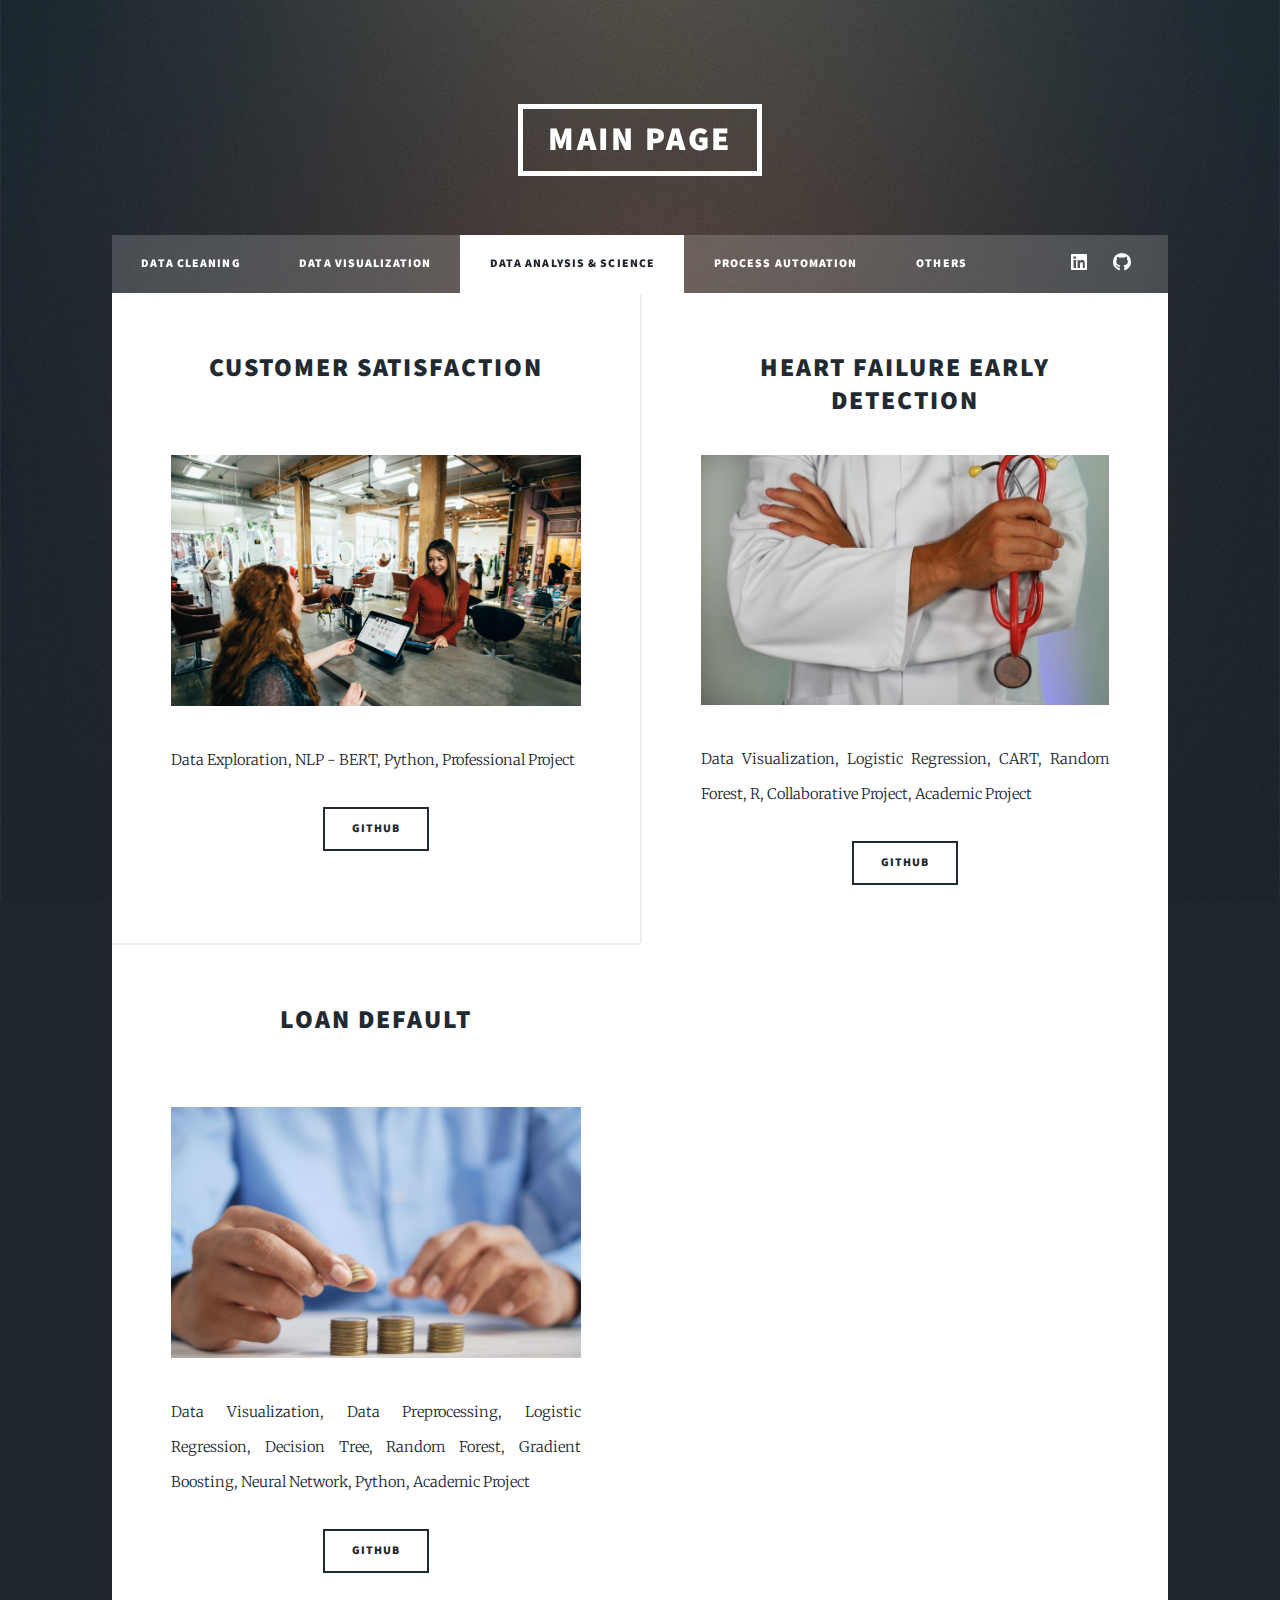
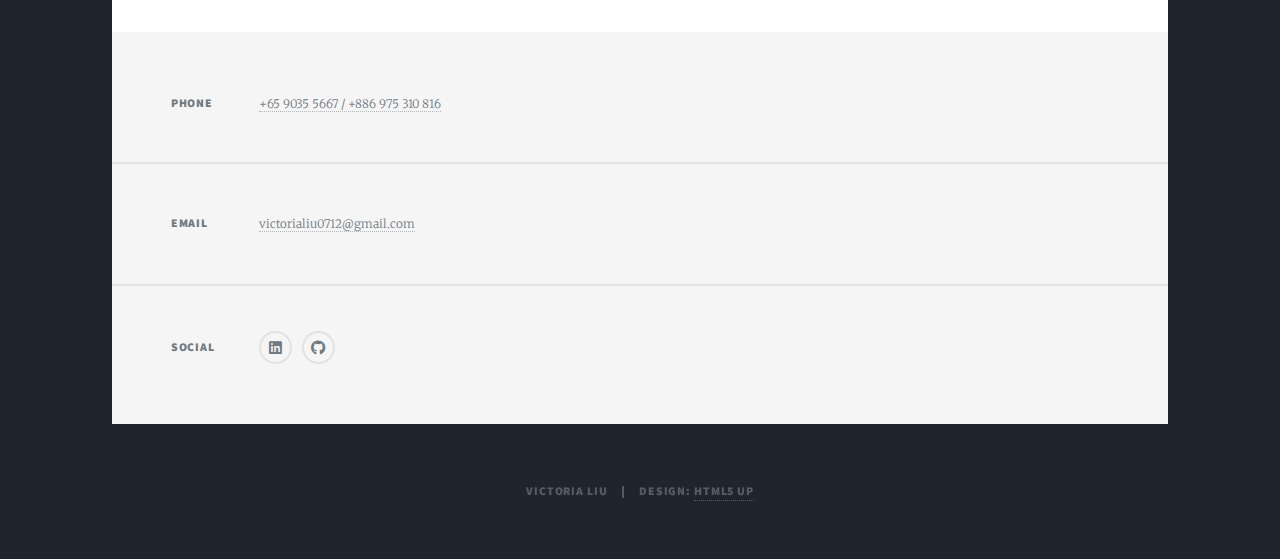
==== Data Analysis & Science.html @ 73e386d3 "Add files via upload" ====
<!DOCTYPE HTML>
<!--
	Massively by HTML5 UP
	html5up.net | @ajlkn
	Free for personal and commercial use under the CCA 3.0 license (html5up.net/license)
-->
<html>
	<head>
		<title>Victoria Liu - Data Analysis & Science</title>
		<meta charset="utf-8" />
		<meta name="viewport" content="width=device-width, initial-scale=1, user-scalable=no" />
		<link rel="stylesheet" href="assets/css/main.css" />
		<noscript><link rel="stylesheet" href="assets/css/noscript.css" /></noscript>
	</head>
	<body class="is-preload">

		<!-- Wrapper -->
			<div id="wrapper">

				<!-- Header -->
					<header id="header">
						<a href="index.html" class="logo">Main Page</a>
					</header>

				<!-- Nav -->
					<nav id="nav">
						<ul class="links">
							<li><a href="Data Cleaning.html">Data Cleaning</a></li>
							<li><a href="Data Visualization.html">Data Visualization</a></li>
							<li class="active"><a href="Data Analysis & Science.html">Data Analysis & Science</a></li>
							<li><a href="Process Automation.html">Process Automation</a></li>
							<li><a href="Others.html">Others</a></li>
						</ul>
						<ul class="icons">
							<li><a href="https://www.linkedin.com/in/victoria-liu-948691164/" class="icon brands fa-linkedin"><span class="label">LinkedIn</span></a></li>
							<li><a href="https://github.com/victoria0712" class="icon brands fa-github"><span class="label">GitHub</span></a></li>
						</ul>
					</nav>

				<!-- Main -->
					<div id="main">

						<!-- Post -->
						<section class="posts">
							
							<article>
								<header>
									<h2><a href="https://github.com/victoria0712/Customer_Satisfaction_NLP">Customer Satisfaction<br /><br />
									</a></h2>
								</header>
								<a href="https://github.com/victoria0712/Customer_Satisfaction_NLP" class="image fit"><img src="images/Customer.jpg" alt="" /></a>
								<p>Data Exploration, NLP - BERT, Python, Professional Project</p>
								<ul class="actions special">
									<li><a href="https://github.com/victoria0712/Customer_Satisfaction_NLP" class="button">Github</a></li>
								</ul>
							</article>

							<article>
								<header>
									<h2><a href="https://github.com/victoria0712/Heart_Failure_Early_Detection">Heart Failure Early Detection<br />
									</a></h2>
								</header>
								<a href="https://github.com/victoria0712/Heart_Failure_Early_Detection" class="image fit"><img src="images/Heart.jpg" alt="" /></a>
								<p>Data Visualization, Logistic Regression, CART, Random Forest, R, Collaborative Project, Academic Project</p>
								<ul class="actions special">
									<li><a href="https://github.com/victoria0712/Heart_Failure_Early_Detection" class="button">Github</a></li>
								</ul>
							</article>

							<article>
								<header>
									<h2><a href="https://github.com/victoria0712/Loan_Default">Loan Default<br /><br />
									</a></h2>
								</header>
								<a href="https://github.com/victoria0712/Loan_Default" class="image fit"><img src="images/Loan.jpg" alt="" /></a>
								<p>Data Visualization, Data Preprocessing, Logistic Regression, Decision Tree, Random Forest, Gradient Boosting, Neural Network, Python, Academic Project</p>
								<ul class="actions special">
									<li><a href="https://github.com/victoria0712/Loan_Default" class="button">Github</a></li>
								</ul>
							</article>

						</section>

					</div>

				<!-- Footer -->
				<footer id="footer">
					<section class="split contact">
						<section>
							<h3>Phone</h3>
							<p><a href="#"> +65 9035 5667 / +886 975 310 816 </a></p>
						</section>
						<section>
							<h3>Email</h3>
							<p><a href="#"> victorialiu0712@gmail.com </a></p>
						</section>
						<section>
							<h3>Social</h3>
							<ul class="icons alt">
								<li><a href="https://www.linkedin.com/in/victoria-liu-948691164/" class="icon brands fa-linkedin"><span class="label">LinkedIn</span></a></li>
								<li><a href="https://github.com/victoria0712" class="icon brands fa-github"><span class="label">GitHub</span></a></li>
							</ul>
						</section>
					</section>
				</footer>

			<!-- Copyright -->
				<div id="copyright">
					<ul><li> Victoria Liu </li><li>Design: <a href="https://html5up.net">HTML5 UP</a></li></ul>
				</div>

			</div>

		<!-- Scripts -->
			<script src="assets/js/jquery.min.js"></script>
			<script src="assets/js/jquery.scrollex.min.js"></script>
			<script src="assets/js/jquery.scrolly.min.js"></script>
			<script src="assets/js/browser.min.js"></script>
			<script src="assets/js/breakpoints.min.js"></script>
			<script src="assets/js/util.js"></script>
			<script src="assets/js/main.js"></script>

	</body>
</html>
---- assets/css/main.css ----
@import url(fontawesome-all.min.css);
@import url("https://fonts.googleapis.com/css?family=Merriweather:300,700,300italic,700italic|Source+Sans+Pro:900");

/*
	Massively by HTML5 UP
	html5up.net | @ajlkn
	Free for personal and commercial use under the CCA 3.0 license (html5up.net/license)
*/

html, body, div, span, applet, object,
iframe, h1, h2, h3, h4, h5, h6, p, blockquote,
pre, a, abbr, acronym, address, big, cite,
code, del, dfn, em, img, ins, kbd, q, s, samp,
small, strike, strong, sub, sup, tt, var, b,
u, i, center, dl, dt, dd, ol, ul, li, fieldset,
form, label, legend, table, caption, tbody,
tfoot, thead, tr, th, td, article, aside,
canvas, details, embed, figure, figcaption,
footer, header, hgroup, menu, nav, output, ruby,
section, summary, time, mark, audio, video {
	margin: 0;
	padding: 0;
	border: 0;
	font-size: 100%;
	font: inherit;
	vertical-align: baseline;}

article, aside, details, figcaption, figure,
footer, header, hgroup, menu, nav, section {
	display: block;}

body {
	line-height: 1;
}

ol, ul {
	list-style: none;
}

blockquote, q {
	quotes: none;
}

	blockquote:before, blockquote:after, q:before, q:after {
		content: '';
		content: none;
	}

table {
	border-collapse: collapse;
	border-spacing: 0;
}

body {
	-webkit-text-size-adjust: none;
}

mark {
	background-color: transparent;
	color: inherit;
}

input::-moz-focus-inner {
	border: 0;
	padding: 0;
}

input, select, textarea {
	-moz-appearance: none;
	-webkit-appearance: none;
	-ms-appearance: none;
	appearance: none;
}

/* Basic */

	@-ms-viewport {
		width: device-width;
	}

	body {
		-ms-overflow-style: scrollbar;
	}

	@media screen and (max-width: 480px) {

		html, body {
			min-width: 320px;
		}

	}

	html {
		box-sizing: border-box;
	}

	*, *:before, *:after {
		box-sizing: inherit;
	}

	body {
		background-color: #1e252d;
	}

		body.is-preload *, body.is-preload *:before, body.is-preload *:after {
			-moz-animation: none !important;
			-webkit-animation: none !important;
			-ms-animation: none !important;
			animation: none !important;
			-moz-transition: none !important;
			-webkit-transition: none !important;
			-ms-transition: none !important;
			transition: none !important;
		}

/* Type */

	html {
		font-size: 16pt;
	}

		@media screen and (max-width: 1680px) {

			html {
				font-size: 12pt;
			}

		}

		@media screen and (max-width: 1280px) {

			html {
				font-size: 11pt;
			}

		}

		@media screen and (max-width: 360px) {

			html {
				font-size: 10pt;
			}

		}

	body {
		color: #212931;
	}

	body, input, select, textarea {
		font-family: "Merriweather", Georgia, serif;
		font-weight: 300;
		font-size: 1rem;
		line-height: 2.375;
	}

	a {
		-moz-transition: color 0.2s ease-in-out, background-color 0.2s ease-in-out, border-color 0.2s ease-in-out, box-shadow 0.2s ease-in-out;
		-webkit-transition: color 0.2s ease-in-out, background-color 0.2s ease-in-out, border-color 0.2s ease-in-out, box-shadow 0.2s ease-in-out;
		-ms-transition: color 0.2s ease-in-out, background-color 0.2s ease-in-out, border-color 0.2s ease-in-out, box-shadow 0.2s ease-in-out;
		transition: color 0.2s ease-in-out, background-color 0.2s ease-in-out, border-color 0.2s ease-in-out, box-shadow 0.2s ease-in-out;
		border-bottom: dotted 1px;
		text-decoration: none;
	}

		a:hover {
			border-bottom-color: transparent;
		}

	strong, b {
		font-weight: 600;
	}

	em, i {
		font-style: italic;
	}

	p {
		text-align: justify;
		margin: 0 0 2rem 0;
	}

	h1, h2, h3, h4, h5, h6 {
		font-family: "Source Sans Pro", Helvetica, sans-serif;
		font-weight: 900;
		line-height: 1.5;
		letter-spacing: 0.075em;
		text-transform: uppercase;
		margin: 0 0 1rem 0;
	}

		h1 a, h2 a, h3 a, h4 a, h5 a, h6 a {
			border-bottom: 0;
			color: inherit;
			text-decoration: none;
		}

	h1 {
		font-size: 4rem;
		line-height: 1.1;
		margin: 0 0 2rem 0;
	}

	h2 {
		font-size: 1.75rem;
		line-height: 1.3;
		margin: 0 0 1.5rem 0;
	}

	h3 {
		font-size: 1.25rem;
		margin: 0 0 1.5rem 0;
	}

	h4 {
		font-size: 1rem;
	}

	h5 {
		font-size: 0.9rem;
	}

	h6 {
		font-size: 0.8rem;
	}

	sub {
		font-size: 0.8rem;
		position: relative;
		top: 0.5rem;
	}

	sup {
		font-size: 0.8rem;
		position: relative;
		top: -0.5rem;
	}

	blockquote {
		border-left: solid 4px;
		font-style: italic;
		margin: 0 0 2rem 0;
		padding: 0.5rem 0 0.5rem 2rem;
	}

	code {
		border: solid 2px;
		font-family: "Courier New", monospace;
		font-size: 0.9rem;
		margin: 0 0.25rem;
		padding: 0.25rem 0.65rem;
	}

	pre {
		-webkit-overflow-scrolling: touch;
		font-family: "Courier New", monospace;
		font-size: 0.9rem;
		margin: 0 0 2rem 0;
	}

		pre code {
			display: block;
			line-height: 1.75;
			padding: 1rem 1.5rem;
			overflow-x: auto;
		}

	hr {
		border: 0;
		border-bottom: solid 2px;
		margin: 3rem 0;
	}

		hr.major {
			margin: 5rem 0;
		}

	.align-left {
		text-align: left;
	}

	.align-center {
		text-align: center;
	}

	.align-right {
		text-align: right;
	}

	input, select, textarea {
		color: #212931;
	}

	a {
		color: #212931;
		border-bottom-color: rgba(33, 41, 49, 0.5);
	}

		a:hover {
			border-bottom-color: transparent;
			color: #18bfef !important;
		}

	strong, b {
		color: #212931;
	}

	h1, h2, h3, h4, h5, h6 {
		color: #212931;
	}

	blockquote {
		border-left-color: #eeeeee;
	}

	code {
		background: rgba(220, 220, 220, 0.25);
		border-color: #eeeeee;
	}

	hr {
		border-bottom-color: #eeeeee;
	}

/* Row */

	.row {
		display: flex;
		flex-wrap: wrap;
		box-sizing: border-box;
		align-items: stretch;
	}

		.row > * {
			box-sizing: border-box;
		}

		.row.gtr-uniform > * > :last-child {
			margin-bottom: 0;
		}

		.row.aln-left {
			justify-content: flex-start;
		}

		.row.aln-center {
			justify-content: center;
		}

		.row.aln-right {
			justify-content: flex-end;
		}

		.row.aln-top {
			align-items: flex-start;
		}

		.row.aln-middle {
			align-items: center;
		}

		.row.aln-bottom {
			align-items: flex-end;
		}

		.row > .imp {
			order: -1;
		}

		.row > .col-1 {
			width: 8.33333%;
		}

		.row > .off-1 {
			margin-left: 8.33333%;
		}

		.row > .col-2 {
			width: 16.66667%;
		}

		.row > .off-2 {
			margin-left: 16.66667%;
		}

		.row > .col-3 {
			width: 25%;
		}

		.row > .off-3 {
			margin-left: 25%;
		}

		.row > .col-4 {
			width: 33.33333%;
		}

		.row > .off-4 {
			margin-left: 33.33333%;
		}

		.row > .col-5 {
			width: 41.66667%;
		}

		.row > .off-5 {
			margin-left: 41.66667%;
		}

		.row > .col-6 {
			width: 50%;
		}

		.row > .off-6 {
			margin-left: 50%;
		}

		.row > .col-7 {
			width: 58.33333%;
		}

		.row > .off-7 {
			margin-left: 58.33333%;
		}

		.row > .col-8 {
			width: 66.66667%;
		}

		.row > .off-8 {
			margin-left: 66.66667%;
		}

		.row > .col-9 {
			width: 75%;
		}

		.row > .off-9 {
			margin-left: 75%;
		}

		.row > .col-10 {
			width: 83.33333%;
		}

		.row > .off-10 {
			margin-left: 83.33333%;
		}

		.row > .col-11 {
			width: 91.66667%;
		}

		.row > .off-11 {
			margin-left: 91.66667%;
		}

		.row > .col-12 {
			width: 100%;
		}

		.row > .off-12 {
			margin-left: 100%;
		}

		.row.gtr-0 {
			margin-top: 0;
			margin-left: 0rem;
		}

			.row.gtr-0 > * {
				padding: 0 0 0 0rem;
			}

			.row.gtr-0.gtr-uniform {
				margin-top: 0rem;
			}

				.row.gtr-0.gtr-uniform > * {
					padding-top: 0rem;
				}

		.row.gtr-25 {
			margin-top: 0;
			margin-left: -0.375rem;
		}

			.row.gtr-25 > * {
				padding: 0 0 0 0.375rem;
			}

			.row.gtr-25.gtr-uniform {
				margin-top: -0.375rem;
			}

				.row.gtr-25.gtr-uniform > * {
					padding-top: 0.375rem;
				}

		.row.gtr-50 {
			margin-top: 0;
			margin-left: -0.75rem;
		}

			.row.gtr-50 > * {
				padding: 0 0 0 0.75rem;
			}

			.row.gtr-50.gtr-uniform {
				margin-top: -0.75rem;
			}

				.row.gtr-50.gtr-uniform > * {
					padding-top: 0.75rem;
				}

		.row {
			margin-top: 0;
			margin-left: -1.5rem;
		}

			.row > * {
				padding: 0 0 0 1.5rem;
			}

			.row.gtr-uniform {
				margin-top: -1.5rem;
			}

				.row.gtr-uniform > * {
					padding-top: 1.5rem;
				}

		.row.gtr-150 {
			margin-top: 0;
			margin-left: -2.25rem;
		}

			.row.gtr-150 > * {
				padding: 0 0 0 2.25rem;
			}

			.row.gtr-150.gtr-uniform {
				margin-top: -2.25rem;
			}

				.row.gtr-150.gtr-uniform > * {
					padding-top: 2.25rem;
				}

		.row.gtr-200 {
			margin-top: 0;
			margin-left: -3rem;
		}

			.row.gtr-200 > * {
				padding: 0 0 0 3rem;
			}

			.row.gtr-200.gtr-uniform {
				margin-top: -3rem;
			}

				.row.gtr-200.gtr-uniform > * {
					padding-top: 3rem;
				}

		@media screen and (max-width: 1680px) {

			.row {
				display: flex;
				flex-wrap: wrap;
				box-sizing: border-box;
				align-items: stretch;
			}

				.row > * {
					box-sizing: border-box;
				}

				.row.gtr-uniform > * > :last-child {
					margin-bottom: 0;
				}

				.row.aln-left {
					justify-content: flex-start;
				}

				.row.aln-center {
					justify-content: center;
				}

				.row.aln-right {
					justify-content: flex-end;
				}

				.row.aln-top {
					align-items: flex-start;
				}

				.row.aln-middle {
					align-items: center;
				}

				.row.aln-bottom {
					align-items: flex-end;
				}

				.row > .imp-xlarge {
					order: -1;
				}

				.row > .col-1-xlarge {
					width: 8.33333%;
				}

				.row > .off-1-xlarge {
					margin-left: 8.33333%;
				}

				.row > .col-2-xlarge {
					width: 16.66667%;
				}

				.row > .off-2-xlarge {
					margin-left: 16.66667%;
				}

				.row > .col-3-xlarge {
					width: 25%;
				}

				.row > .off-3-xlarge {
					margin-left: 25%;
				}

				.row > .col-4-xlarge {
					width: 33.33333%;
				}

				.row > .off-4-xlarge {
					margin-left: 33.33333%;
				}

				.row > .col-5-xlarge {
					width: 41.66667%;
				}

				.row > .off-5-xlarge {
					margin-left: 41.66667%;
				}

				.row > .col-6-xlarge {
					width: 50%;
				}

				.row > .off-6-xlarge {
					margin-left: 50%;
				}

				.row > .col-7-xlarge {
					width: 58.33333%;
				}

				.row > .off-7-xlarge {
					margin-left: 58.33333%;
				}

				.row > .col-8-xlarge {
					width: 66.66667%;
				}

				.row > .off-8-xlarge {
					margin-left: 66.66667%;
				}

				.row > .col-9-xlarge {
					width: 75%;
				}

				.row > .off-9-xlarge {
					margin-left: 75%;
				}

				.row > .col-10-xlarge {
					width: 83.33333%;
				}

				.row > .off-10-xlarge {
					margin-left: 83.33333%;
				}

				.row > .col-11-xlarge {
					width: 91.66667%;
				}

				.row > .off-11-xlarge {
					margin-left: 91.66667%;
				}

				.row > .col-12-xlarge {
					width: 100%;
				}

				.row > .off-12-xlarge {
					margin-left: 100%;
				}

				.row.gtr-0 {
					margin-top: 0;
					margin-left: 0rem;
				}

					.row.gtr-0 > * {
						padding: 0 0 0 0rem;
					}

					.row.gtr-0.gtr-uniform {
						margin-top: 0rem;
					}

						.row.gtr-0.gtr-uniform > * {
							padding-top: 0rem;
						}

				.row.gtr-25 {
					margin-top: 0;
					margin-left: -0.375rem;
				}

					.row.gtr-25 > * {
						padding: 0 0 0 0.375rem;
					}

					.row.gtr-25.gtr-uniform {
						margin-top: -0.375rem;
					}

						.row.gtr-25.gtr-uniform > * {
							padding-top: 0.375rem;
						}

				.row.gtr-50 {
					margin-top: 0;
					margin-left: -0.75rem;
				}

					.row.gtr-50 > * {
						padding: 0 0 0 0.75rem;
					}

					.row.gtr-50.gtr-uniform {
						margin-top: -0.75rem;
					}

						.row.gtr-50.gtr-uniform > * {
							padding-top: 0.75rem;
						}

				.row {
					margin-top: 0;
					margin-left: -1.5rem;
				}

					.row > * {
						padding: 0 0 0 1.5rem;
					}

					.row.gtr-uniform {
						margin-top: -1.5rem;
					}

						.row.gtr-uniform > * {
							padding-top: 1.5rem;
						}

				.row.gtr-150 {
					margin-top: 0;
					margin-left: -2.25rem;
				}

					.row.gtr-150 > * {
						padding: 0 0 0 2.25rem;
					}

					.row.gtr-150.gtr-uniform {
						margin-top: -2.25rem;
					}

						.row.gtr-150.gtr-uniform > * {
							padding-top: 2.25rem;
						}

				.row.gtr-200 {
					margin-top: 0;
					margin-left: -3rem;
				}

					.row.gtr-200 > * {
						padding: 0 0 0 3rem;
					}

					.row.gtr-200.gtr-uniform {
						margin-top: -3rem;
					}

						.row.gtr-200.gtr-uniform > * {
							padding-top: 3rem;
						}

		}

		@media screen and (max-width: 1280px) {

			.row {
				display: flex;
				flex-wrap: wrap;
				box-sizing: border-box;
				align-items: stretch;
			}

				.row > * {
					box-sizing: border-box;
				}

				.row.gtr-uniform > * > :last-child {
					margin-bottom: 0;
				}

				.row.aln-left {
					justify-content: flex-start;
				}

				.row.aln-center {
					justify-content: center;
				}

				.row.aln-right {
					justify-content: flex-end;
				}

				.row.aln-top {
					align-items: flex-start;
				}

				.row.aln-middle {
					align-items: center;
				}

				.row.aln-bottom {
					align-items: flex-end;
				}

				.row > .imp-large {
					order: -1;
				}

				.row > .col-1-large {
					width: 8.33333%;
				}

				.row > .off-1-large {
					margin-left: 8.33333%;
				}

				.row > .col-2-large {
					width: 16.66667%;
				}

				.row > .off-2-large {
					margin-left: 16.66667%;
				}

				.row > .col-3-large {
					width: 25%;
				}

				.row > .off-3-large {
					margin-left: 25%;
				}

				.row > .col-4-large {
					width: 33.33333%;
				}

				.row > .off-4-large {
					margin-left: 33.33333%;
				}

				.row > .col-5-large {
					width: 41.66667%;
				}

				.row > .off-5-large {
					margin-left: 41.66667%;
				}

				.row > .col-6-large {
					width: 50%;
				}

				.row > .off-6-large {
					margin-left: 50%;
				}

				.row > .col-7-large {
					width: 58.33333%;
				}

				.row > .off-7-large {
					margin-left: 58.33333%;
				}

				.row > .col-8-large {
					width: 66.66667%;
				}

				.row > .off-8-large {
					margin-left: 66.66667%;
				}

				.row > .col-9-large {
					width: 75%;
				}

				.row > .off-9-large {
					margin-left: 75%;
				}

				.row > .col-10-large {
					width: 83.33333%;
				}

				.row > .off-10-large {
					margin-left: 83.33333%;
				}

				.row > .col-11-large {
					width: 91.66667%;
				}

				.row > .off-11-large {
					margin-left: 91.66667%;
				}

				.row > .col-12-large {
					width: 100%;
				}

				.row > .off-12-large {
					margin-left: 100%;
				}

				.row.gtr-0 {
					margin-top: 0;
					margin-left: 0rem;
				}

					.row.gtr-0 > * {
						padding: 0 0 0 0rem;
					}

					.row.gtr-0.gtr-uniform {
						margin-top: 0rem;
					}

						.row.gtr-0.gtr-uniform > * {
							padding-top: 0rem;
						}

				.row.gtr-25 {
					margin-top: 0;
					margin-left: -0.375rem;
				}

					.row.gtr-25 > * {
						padding: 0 0 0 0.375rem;
					}

					.row.gtr-25.gtr-uniform {
						margin-top: -0.375rem;
					}

						.row.gtr-25.gtr-uniform > * {
							padding-top: 0.375rem;
						}

				.row.gtr-50 {
					margin-top: 0;
					margin-left: -0.75rem;
				}

					.row.gtr-50 > * {
						padding: 0 0 0 0.75rem;
					}

					.row.gtr-50.gtr-uniform {
						margin-top: -0.75rem;
					}

						.row.gtr-50.gtr-uniform > * {
							padding-top: 0.75rem;
						}

				.row {
					margin-top: 0;
					margin-left: -1.5rem;
				}

					.row > * {
						padding: 0 0 0 1.5rem;
					}

					.row.gtr-uniform {
						margin-top: -1.5rem;
					}

						.row.gtr-uniform > * {
							padding-top: 1.5rem;
						}

				.row.gtr-150 {
					margin-top: 0;
					margin-left: -2.25rem;
				}

					.row.gtr-150 > * {
						padding: 0 0 0 2.25rem;
					}

					.row.gtr-150.gtr-uniform {
						margin-top: -2.25rem;
					}

						.row.gtr-150.gtr-uniform > * {
							padding-top: 2.25rem;
						}

				.row.gtr-200 {
					margin-top: 0;
					margin-left: -3rem;
				}

					.row.gtr-200 > * {
						padding: 0 0 0 3rem;
					}

					.row.gtr-200.gtr-uniform {
						margin-top: -3rem;
					}

						.row.gtr-200.gtr-uniform > * {
							padding-top: 3rem;
						}

		}

		@media screen and (max-width: 980px) {

			.row {
				display: flex;
				flex-wrap: wrap;
				box-sizing: border-box;
				align-items: stretch;
			}

				.row > * {
					box-sizing: border-box;
				}

				.row.gtr-uniform > * > :last-child {
					margin-bottom: 0;
				}

				.row.aln-left {
					justify-content: flex-start;
				}

				.row.aln-center {
					justify-content: center;
				}

				.row.aln-right {
					justify-content: flex-end;
				}

				.row.aln-top {
					align-items: flex-start;
				}

				.row.aln-middle {
					align-items: center;
				}

				.row.aln-bottom {
					align-items: flex-end;
				}

				.row > .imp-medium {
					order: -1;
				}

				.row > .col-1-medium {
					width: 8.33333%;
				}

				.row > .off-1-medium {
					margin-left: 8.33333%;
				}

				.row > .col-2-medium {
					width: 16.66667%;
				}

				.row > .off-2-medium {
					margin-left: 16.66667%;
				}

				.row > .col-3-medium {
					width: 25%;
				}

				.row > .off-3-medium {
					margin-left: 25%;
				}

				.row > .col-4-medium {
					width: 33.33333%;
				}

				.row > .off-4-medium {
					margin-left: 33.33333%;
				}

				.row > .col-5-medium {
					width: 41.66667%;
				}

				.row > .off-5-medium {
					margin-left: 41.66667%;
				}

				.row > .col-6-medium {
					width: 50%;
				}

				.row > .off-6-medium {
					margin-left: 50%;
				}

				.row > .col-7-medium {
					width: 58.33333%;
				}

				.row > .off-7-medium {
					margin-left: 58.33333%;
				}

				.row > .col-8-medium {
					width: 66.66667%;
				}

				.row > .off-8-medium {
					margin-left: 66.66667%;
				}

				.row > .col-9-medium {
					width: 75%;
				}

				.row > .off-9-medium {
					margin-left: 75%;
				}

				.row > .col-10-medium {
					width: 83.33333%;
				}

				.row > .off-10-medium {
					margin-left: 83.33333%;
				}

				.row > .col-11-medium {
					width: 91.66667%;
				}

				.row > .off-11-medium {
					margin-left: 91.66667%;
				}

				.row > .col-12-medium {
					width: 100%;
				}

				.row > .off-12-medium {
					margin-left: 100%;
				}

				.row.gtr-0 {
					margin-top: 0;
					margin-left: 0rem;
				}

					.row.gtr-0 > * {
						padding: 0 0 0 0rem;
					}

					.row.gtr-0.gtr-uniform {
						margin-top: 0rem;
					}

						.row.gtr-0.gtr-uniform > * {
							padding-top: 0rem;
						}

				.row.gtr-25 {
					margin-top: 0;
					margin-left: -0.375rem;
				}

					.row.gtr-25 > * {
						padding: 0 0 0 0.375rem;
					}

					.row.gtr-25.gtr-uniform {
						margin-top: -0.375rem;
					}

						.row.gtr-25.gtr-uniform > * {
							padding-top: 0.375rem;
						}

				.row.gtr-50 {
					margin-top: 0;
					margin-left: -0.75rem;
				}

					.row.gtr-50 > * {
						padding: 0 0 0 0.75rem;
					}

					.row.gtr-50.gtr-uniform {
						margin-top: -0.75rem;
					}

						.row.gtr-50.gtr-uniform > * {
							padding-top: 0.75rem;
						}

				.row {
					margin-top: 0;
					margin-left: -1.5rem;
				}

					.row > * {
						padding: 0 0 0 1.5rem;
					}

					.row.gtr-uniform {
						margin-top: -1.5rem;
					}

						.row.gtr-uniform > * {
							padding-top: 1.5rem;
						}

				.row.gtr-150 {
					margin-top: 0;
					margin-left: -2.25rem;
				}

					.row.gtr-150 > * {
						padding: 0 0 0 2.25rem;
					}

					.row.gtr-150.gtr-uniform {
						margin-top: -2.25rem;
					}

						.row.gtr-150.gtr-uniform > * {
							padding-top: 2.25rem;
						}

				.row.gtr-200 {
					margin-top: 0;
					margin-left: -3rem;
				}

					.row.gtr-200 > * {
						padding: 0 0 0 3rem;
					}

					.row.gtr-200.gtr-uniform {
						margin-top: -3rem;
					}

						.row.gtr-200.gtr-uniform > * {
							padding-top: 3rem;
						}

		}

		@media screen and (max-width: 736px) {

			.row {
				display: flex;
				flex-wrap: wrap;
				box-sizing: border-box;
				align-items: stretch;
			}

				.row > * {
					box-sizing: border-box;
				}

				.row.gtr-uniform > * > :last-child {
					margin-bottom: 0;
				}

				.row.aln-left {
					justify-content: flex-start;
				}

				.row.aln-center {
					justify-content: center;
				}

				.row.aln-right {
					justify-content: flex-end;
				}

				.row.aln-top {
					align-items: flex-start;
				}

				.row.aln-middle {
					align-items: center;
				}

				.row.aln-bottom {
					align-items: flex-end;
				}

				.row > .imp-small {
					order: -1;
				}

				.row > .col-1-small {
					width: 8.33333%;
				}

				.row > .off-1-small {
					margin-left: 8.33333%;
				}

				.row > .col-2-small {
					width: 16.66667%;
				}

				.row > .off-2-small {
					margin-left: 16.66667%;
				}

				.row > .col-3-small {
					width: 25%;
				}

				.row > .off-3-small {
					margin-left: 25%;
				}

				.row > .col-4-small {
					width: 33.33333%;
				}

				.row > .off-4-small {
					margin-left: 33.33333%;
				}

				.row > .col-5-small {
					width: 41.66667%;
				}

				.row > .off-5-small {
					margin-left: 41.66667%;
				}

				.row > .col-6-small {
					width: 50%;
				}

				.row > .off-6-small {
					margin-left: 50%;
				}

				.row > .col-7-small {
					width: 58.33333%;
				}

				.row > .off-7-small {
					margin-left: 58.33333%;
				}

				.row > .col-8-small {
					width: 66.66667%;
				}

				.row > .off-8-small {
					margin-left: 66.66667%;
				}

				.row > .col-9-small {
					width: 75%;
				}

				.row > .off-9-small {
					margin-left: 75%;
				}

				.row > .col-10-small {
					width: 83.33333%;
				}

				.row > .off-10-small {
					margin-left: 83.33333%;
				}

				.row > .col-11-small {
					width: 91.66667%;
				}

				.row > .off-11-small {
					margin-left: 91.66667%;
				}

				.row > .col-12-small {
					width: 100%;
				}

				.row > .off-12-small {
					margin-left: 100%;
				}

				.row.gtr-0 {
					margin-top: 0;
					margin-left: 0rem;
				}

					.row.gtr-0 > * {
						padding: 0 0 0 0rem;
					}

					.row.gtr-0.gtr-uniform {
						margin-top: 0rem;
					}

						.row.gtr-0.gtr-uniform > * {
							padding-top: 0rem;
						}

				.row.gtr-25 {
					margin-top: 0;
					margin-left: -0.375rem;
				}

					.row.gtr-25 > * {
						padding: 0 0 0 0.375rem;
					}

					.row.gtr-25.gtr-uniform {
						margin-top: -0.375rem;
					}

						.row.gtr-25.gtr-uniform > * {
							padding-top: 0.375rem;
						}

				.row.gtr-50 {
					margin-top: 0;
					margin-left: -0.75rem;
				}

					.row.gtr-50 > * {
						padding: 0 0 0 0.75rem;
					}

					.row.gtr-50.gtr-uniform {
						margin-top: -0.75rem;
					}

						.row.gtr-50.gtr-uniform > * {
							padding-top: 0.75rem;
						}

				.row {
					margin-top: 0;
					margin-left: -1.5rem;
				}

					.row > * {
						padding: 0 0 0 1.5rem;
					}

					.row.gtr-uniform {
						margin-top: -1.5rem;
					}

						.row.gtr-uniform > * {
							padding-top: 1.5rem;
						}

				.row.gtr-150 {
					margin-top: 0;
					margin-left: -2.25rem;
				}

					.row.gtr-150 > * {
						padding: 0 0 0 2.25rem;
					}

					.row.gtr-150.gtr-uniform {
						margin-top: -2.25rem;
					}

						.row.gtr-150.gtr-uniform > * {
							padding-top: 2.25rem;
						}

				.row.gtr-200 {
					margin-top: 0;
					margin-left: -3rem;
				}

					.row.gtr-200 > * {
						padding: 0 0 0 3rem;
					}

					.row.gtr-200.gtr-uniform {
						margin-top: -3rem;
					}

						.row.gtr-200.gtr-uniform > * {
							padding-top: 3rem;
						}

		}

		@media screen and (max-width: 480px) {

			.row {
				display: flex;
				flex-wrap: wrap;
				box-sizing: border-box;
				align-items: stretch;
			}

				.row > * {
					box-sizing: border-box;
				}

				.row.gtr-uniform > * > :last-child {
					margin-bottom: 0;
				}

				.row.aln-left {
					justify-content: flex-start;
				}

				.row.aln-center {
					justify-content: center;
				}

				.row.aln-right {
					justify-content: flex-end;
				}

				.row.aln-top {
					align-items: flex-start;
				}

				.row.aln-middle {
					align-items: center;
				}

				.row.aln-bottom {
					align-items: flex-end;
				}

				.row > .imp-xsmall {
					order: -1;
				}

				.row > .col-1-xsmall {
					width: 8.33333%;
				}

				.row > .off-1-xsmall {
					margin-left: 8.33333%;
				}

				.row > .col-2-xsmall {
					width: 16.66667%;
				}

				.row > .off-2-xsmall {
					margin-left: 16.66667%;
				}

				.row > .col-3-xsmall {
					width: 25%;
				}

				.row > .off-3-xsmall {
					margin-left: 25%;
				}

				.row > .col-4-xsmall {
					width: 33.33333%;
				}

				.row > .off-4-xsmall {
					margin-left: 33.33333%;
				}

				.row > .col-5-xsmall {
					width: 41.66667%;
				}

				.row > .off-5-xsmall {
					margin-left: 41.66667%;
				}

				.row > .col-6-xsmall {
					width: 50%;
				}

				.row > .off-6-xsmall {
					margin-left: 50%;
				}

				.row > .col-7-xsmall {
					width: 58.33333%;
				}

				.row > .off-7-xsmall {
					margin-left: 58.33333%;
				}

				.row > .col-8-xsmall {
					width: 66.66667%;
				}

				.row > .off-8-xsmall {
					margin-left: 66.66667%;
				}

				.row > .col-9-xsmall {
					width: 75%;
				}

				.row > .off-9-xsmall {
					margin-left: 75%;
				}

				.row > .col-10-xsmall {
					width: 83.33333%;
				}

				.row > .off-10-xsmall {
					margin-left: 83.33333%;
				}

				.row > .col-11-xsmall {
					width: 91.66667%;
				}

				.row > .off-11-xsmall {
					margin-left: 91.66667%;
				}

				.row > .col-12-xsmall {
					width: 100%;
				}

				.row > .off-12-xsmall {
					margin-left: 100%;
				}

				.row.gtr-0 {
					margin-top: 0;
					margin-left: 0rem;
				}

					.row.gtr-0 > * {
						padding: 0 0 0 0rem;
					}

					.row.gtr-0.gtr-uniform {
						margin-top: 0rem;
					}

						.row.gtr-0.gtr-uniform > * {
							padding-top: 0rem;
						}

				.row.gtr-25 {
					margin-top: 0;
					margin-left: -0.375rem;
				}

					.row.gtr-25 > * {
						padding: 0 0 0 0.375rem;
					}

					.row.gtr-25.gtr-uniform {
						margin-top: -0.375rem;
					}

						.row.gtr-25.gtr-uniform > * {
							padding-top: 0.375rem;
						}

				.row.gtr-50 {
					margin-top: 0;
					margin-left: -0.75rem;
				}

					.row.gtr-50 > * {
						padding: 0 0 0 0.75rem;
					}

					.row.gtr-50.gtr-uniform {
						margin-top: -0.75rem;
					}

						.row.gtr-50.gtr-uniform > * {
							padding-top: 0.75rem;
						}

				.row {
					margin-top: 0;
					margin-left: -1.5rem;
				}

					.row > * {
						padding: 0 0 0 1.5rem;
					}

					.row.gtr-uniform {
						margin-top: -1.5rem;
					}

						.row.gtr-uniform > * {
							padding-top: 1.5rem;
						}

				.row.gtr-150 {
					margin-top: 0;
					margin-left: -2.25rem;
				}

					.row.gtr-150 > * {
						padding: 0 0 0 2.25rem;
					}

					.row.gtr-150.gtr-uniform {
						margin-top: -2.25rem;
					}

						.row.gtr-150.gtr-uniform > * {
							padding-top: 2.25rem;
						}

				.row.gtr-200 {
					margin-top: 0;
					margin-left: -3rem;
				}

					.row.gtr-200 > * {
						padding: 0 0 0 3rem;
					}

					.row.gtr-200.gtr-uniform {
						margin-top: -3rem;
					}

						.row.gtr-200.gtr-uniform > * {
							padding-top: 3rem;
						}

		}

		@media screen and (max-width: 360px) {

			.row {
				display: flex;
				flex-wrap: wrap;
				box-sizing: border-box;
				align-items: stretch;
			}

				.row > * {
					box-sizing: border-box;
				}

				.row.gtr-uniform > * > :last-child {
					margin-bottom: 0;
				}

				.row.aln-left {
					justify-content: flex-start;
				}

				.row.aln-center {
					justify-content: center;
				}

				.row.aln-right {
					justify-content: flex-end;
				}

				.row.aln-top {
					align-items: flex-start;
				}

				.row.aln-middle {
					align-items: center;
				}

				.row.aln-bottom {
					align-items: flex-end;
				}

				.row > .imp-xxsmall {
					order: -1;
				}

				.row > .col-1-xxsmall {
					width: 8.33333%;
				}

				.row > .off-1-xxsmall {
					margin-left: 8.33333%;
				}

				.row > .col-2-xxsmall {
					width: 16.66667%;
				}

				.row > .off-2-xxsmall {
					margin-left: 16.66667%;
				}

				.row > .col-3-xxsmall {
					width: 25%;
				}

				.row > .off-3-xxsmall {
					margin-left: 25%;
				}

				.row > .col-4-xxsmall {
					width: 33.33333%;
				}

				.row > .off-4-xxsmall {
					margin-left: 33.33333%;
				}

				.row > .col-5-xxsmall {
					width: 41.66667%;
				}

				.row > .off-5-xxsmall {
					margin-left: 41.66667%;
				}

				.row > .col-6-xxsmall {
					width: 50%;
				}

				.row > .off-6-xxsmall {
					margin-left: 50%;
				}

				.row > .col-7-xxsmall {
					width: 58.33333%;
				}

				.row > .off-7-xxsmall {
					margin-left: 58.33333%;
				}

				.row > .col-8-xxsmall {
					width: 66.66667%;
				}

				.row > .off-8-xxsmall {
					margin-left: 66.66667%;
				}

				.row > .col-9-xxsmall {
					width: 75%;
				}

				.row > .off-9-xxsmall {
					margin-left: 75%;
				}

				.row > .col-10-xxsmall {
					width: 83.33333%;
				}

				.row > .off-10-xxsmall {
					margin-left: 83.33333%;
				}

				.row > .col-11-xxsmall {
					width: 91.66667%;
				}

				.row > .off-11-xxsmall {
					margin-left: 91.66667%;
				}

				.row > .col-12-xxsmall {
					width: 100%;
				}

				.row > .off-12-xxsmall {
					margin-left: 100%;
				}

				.row.gtr-0 {
					margin-top: 0;
					margin-left: 0rem;
				}

					.row.gtr-0 > * {
						padding: 0 0 0 0rem;
					}

					.row.gtr-0.gtr-uniform {
						margin-top: 0rem;
					}

						.row.gtr-0.gtr-uniform > * {
							padding-top: 0rem;
						}

				.row.gtr-25 {
					margin-top: 0;
					margin-left: -0.375rem;
				}

					.row.gtr-25 > * {
						padding: 0 0 0 0.375rem;
					}

					.row.gtr-25.gtr-uniform {
						margin-top: -0.375rem;
					}

						.row.gtr-25.gtr-uniform > * {
							padding-top: 0.375rem;
						}

				.row.gtr-50 {
					margin-top: 0;
					margin-left: -0.75rem;
				}

					.row.gtr-50 > * {
						padding: 0 0 0 0.75rem;
					}

					.row.gtr-50.gtr-uniform {
						margin-top: -0.75rem;
					}

						.row.gtr-50.gtr-uniform > * {
							padding-top: 0.75rem;
						}

				.row {
					margin-top: 0;
					margin-left: -1.5rem;
				}

					.row > * {
						padding: 0 0 0 1.5rem;
					}

					.row.gtr-uniform {
						margin-top: -1.5rem;
					}

						.row.gtr-uniform > * {
							padding-top: 1.5rem;
						}

				.row.gtr-150 {
					margin-top: 0;
					margin-left: -2.25rem;
				}

					.row.gtr-150 > * {
						padding: 0 0 0 2.25rem;
					}

					.row.gtr-150.gtr-uniform {
						margin-top: -2.25rem;
					}

						.row.gtr-150.gtr-uniform > * {
							padding-top: 2.25rem;
						}

				.row.gtr-200 {
					margin-top: 0;
					margin-left: -3rem;
				}

					.row.gtr-200 > * {
						padding: 0 0 0 3rem;
					}

					.row.gtr-200.gtr-uniform {
						margin-top: -3rem;
					}

						.row.gtr-200.gtr-uniform > * {
							padding-top: 3rem;
						}

		}

/* Box */

	.box {
		border: solid 2px;
		margin-bottom: 2rem;
		padding: 1.5rem;
	}

		.box > :last-child,
		.box > :last-child > :last-child,
		.box > :last-child > :last-child > :last-child {
			margin-bottom: 0;
		}

		.box.alt {
			border: 0;
			border-radius: 0;
			padding: 0;
		}

	.box {
		border-color: #eeeeee;
	}

/* Button */

	input[type="submit"],
	input[type="reset"],
	input[type="button"],
	button,
	.button {
		-moz-appearance: none;
		-webkit-appearance: none;
		-ms-appearance: none;
		appearance: none;
		-moz-transition: background-color 0.2s ease-in-out, box-shadow 0.2s ease-in-out, color 0.2s ease-in-out;
		-webkit-transition: background-color 0.2s ease-in-out, box-shadow 0.2s ease-in-out, color 0.2s ease-in-out;
		-ms-transition: background-color 0.2s ease-in-out, box-shadow 0.2s ease-in-out, color 0.2s ease-in-out;
		transition: background-color 0.2s ease-in-out, box-shadow 0.2s ease-in-out, color 0.2s ease-in-out;
		border: 0;
		border-radius: 0;
		cursor: pointer;
		display: inline-block;
		font-family: "Source Sans Pro", Helvetica, sans-serif;
		font-size: 0.8rem;
		font-weight: 900;
		letter-spacing: 0.075em;
		height: 3rem;
		line-height: 3rem;
		padding: 0 2rem;
		text-align: center;
		text-decoration: none;
		text-transform: uppercase;
		white-space: nowrap;
	}

		input[type="submit"].icon:before,
		input[type="reset"].icon:before,
		input[type="button"].icon:before,
		button.icon:before,
		.button.icon:before {
			margin-right: 0.5rem;
		}

		input[type="submit"].icon.solo,
		input[type="reset"].icon.solo,
		input[type="button"].icon.solo,
		button.icon.solo,
		.button.icon.solo {
			position: relative;
			width: 4rem;
			height: 4rem;
			line-height: 4rem;
			border-radius: 4rem;
			text-indent: 4rem;
			overflow: hidden;
			padding: 0;
			white-space: nowrap;
		}

			input[type="submit"].icon.solo:before,
			input[type="reset"].icon.solo:before,
			input[type="button"].icon.solo:before,
			button.icon.solo:before,
			.button.icon.solo:before {
				position: absolute;
				display: block;
				top: 0;
				left: 0;
				width: inherit;
				height: inherit;
				line-height: inherit;
				font-size: 1.25rem;
				margin-right: 0;
				text-align: center;
				text-indent: 0;
			}

		input[type="submit"].fit,
		input[type="reset"].fit,
		input[type="button"].fit,
		button.fit,
		.button.fit {
			width: 100%;
		}

		input[type="submit"].small,
		input[type="reset"].small,
		input[type="button"].small,
		button.small,
		.button.small {
			font-size: 0.7rem;
			height: 2.5rem;
			line-height: 2.5rem;
			padding: 0 1.5rem;
		}

		input[type="submit"].large,
		input[type="reset"].large,
		input[type="button"].large,
		button.large,
		.button.large {
			font-size: 0.9rem;
			height: 3.5rem;
			line-height: 3.5rem;
			padding: 0 2.75rem;
		}

		@media screen and (max-width: 980px) {

			input[type="submit"],
			input[type="reset"],
			input[type="button"],
			button,
			.button {
				font-size: 0.9rem;
				height: 3.25rem;
				line-height: 3.25rem;
			}

				input[type="submit"].large,
				input[type="reset"].large,
				input[type="button"].large,
				button.large,
				.button.large {
					font-size: 1rem;
					height: 3.75rem;
					line-height: 3.75rem;
				}

		}

		input[type="submit"].disabled, input[type="submit"]:disabled,
		input[type="reset"].disabled,
		input[type="reset"]:disabled,
		input[type="button"].disabled,
		input[type="button"]:disabled,
		button.disabled,
		button:disabled,
		.button.disabled,
		.button:disabled {
			pointer-events: none;
			opacity: 0.25;
		}

	input[type="submit"],
	input[type="reset"],
	input[type="button"],
	button,
	.button {
		background-color: transparent;
		box-shadow: inset 0 0 0 2px #212931;
		color: #212931 !important;
	}

		input[type="submit"]:hover,
		input[type="reset"]:hover,
		input[type="button"]:hover,
		button:hover,
		.button:hover {
			box-shadow: inset 0 0 0 2px #18bfef;
			color: #18bfef !important;
		}

		input[type="submit"].primary,
		input[type="reset"].primary,
		input[type="button"].primary,
		button.primary,
		.button.primary {
			background-color: #212931;
			box-shadow: none;
			color: #ffffff !important;
		}

			input[type="submit"].primary:hover,
			input[type="reset"].primary:hover,
			input[type="button"].primary:hover,
			button.primary:hover,
			.button.primary:hover {
				background-color: #18bfef;
			}

/* Form */

	form {
		margin: 0 0 2rem 0;
	}

		form > :last-child {
			margin-bottom: 0;
		}

		form > .fields {
			display: -moz-flex;
			display: -webkit-flex;
			display: -ms-flex;
			display: flex;
			-moz-flex-wrap: wrap;
			-webkit-flex-wrap: wrap;
			-ms-flex-wrap: wrap;
			flex-wrap: wrap;
			width: calc(100% + 3rem);
			margin: -1.5rem 0 2rem -1.5rem;
		}

			form > .fields > .field {
				-moz-flex-grow: 0;
				-webkit-flex-grow: 0;
				-ms-flex-grow: 0;
				flex-grow: 0;
				-moz-flex-shrink: 0;
				-webkit-flex-shrink: 0;
				-ms-flex-shrink: 0;
				flex-shrink: 0;
				padding: 1.5rem 0 0 1.5rem;
				width: calc(100% - 1.5rem);
			}

				form > .fields > .field.half {
					width: calc(50% - 0.75rem);
				}

				form > .fields > .field.third {
					width: calc(100%/3 - 0.5rem);
				}

				form > .fields > .field.quarter {
					width: calc(25% - 0.375rem);
				}

		@media screen and (max-width: 480px) {

			form > .fields {
				width: calc(100% + 3rem);
				margin: -1.5rem 0 2rem -1.5rem;
			}

				form > .fields > .field {
					padding: 1.5rem 0 0 1.5rem;
					width: calc(100% - 1.5rem);
				}

					form > .fields > .field.half {
						width: calc(100% - 1.5rem);
					}

					form > .fields > .field.third {
						width: calc(100% - 1.5rem);
					}

					form > .fields > .field.quarter {
						width: calc(100% - 1.5rem);
					}

		}

	label {
		display: block;
		font-family: "Source Sans Pro", Helvetica, sans-serif;
		font-weight: 900;
		line-height: 1.5;
		letter-spacing: 0.075em;
		font-size: 0.8rem;
		text-transform: uppercase;
		margin: 0 0 0.75rem 0;
	}

		@media screen and (max-width: 980px) {

			label {
				font-size: 0.9rem;
			}

		}

	input[type="text"],
	input[type="password"],
	input[type="email"],
	select,
	textarea {
		-moz-appearance: none;
		-webkit-appearance: none;
		-ms-appearance: none;
		appearance: none;
		background: transparent;
		border-radius: 0;
		border: solid 2px;
		color: inherit;
		display: block;
		outline: 0;
		padding: 0 1rem;
		text-decoration: none;
		width: 100%;
	}

		input[type="text"]:invalid,
		input[type="password"]:invalid,
		input[type="email"]:invalid,
		select:invalid,
		textarea:invalid {
			box-shadow: none;
		}

	select {
		background-size: 1.25rem;
		background-repeat: no-repeat;
		background-position: calc(100% - 1rem) center;
		height: 3rem;
		padding-right: 3rem;
		text-overflow: ellipsis;
	}

		select:focus::-ms-value {
			background-color: transparent;
		}

		select::-ms-expand {
			display: none;
		}

	input[type="text"],
	input[type="password"],
	input[type="email"],
	select {
		height: 3rem;
	}

	textarea {
		padding: 0.75rem 1rem;
	}

	input[type="checkbox"],
	input[type="radio"] {
		-moz-appearance: none;
		-webkit-appearance: none;
		-ms-appearance: none;
		appearance: none;
		display: block;
		float: left;
		margin-right: -2rem;
		opacity: 0;
		width: 1rem;
		z-index: -1;
	}

		input[type="checkbox"] + label,
		input[type="radio"] + label {
			text-decoration: none;
			cursor: pointer;
			display: inline-block;
			font-size: 1rem;
			letter-spacing: 0;
			font-family: "Merriweather", Georgia, serif;
			text-transform: none;
			font-weight: 300;
			padding-left: 2.8rem;
			padding-right: 1rem;
			position: relative;
		}

			input[type="checkbox"] + label:before,
			input[type="radio"] + label:before {
				-moz-osx-font-smoothing: grayscale;
				-webkit-font-smoothing: antialiased;
				display: inline-block;
				font-style: normal;
				font-variant: normal;
				text-rendering: auto;
				line-height: 1;
				text-transform: none !important;
				font-family: 'Font Awesome 5 Free';
				font-weight: 900;
			}

			input[type="checkbox"] + label:before,
			input[type="radio"] + label:before {
				border-radius: 0;
				border: solid 2px;
				content: '';
				display: inline-block;
				font-size: 0.8rem;
				height: 1.8rem;
				left: 0;
				line-height: 1.65rem;
				position: absolute;
				text-align: center;
				top: -0.125rem;
				width: 1.8rem;
			}

		input[type="checkbox"]:checked + label:before,
		input[type="radio"]:checked + label:before {
			content: '\f00c';
		}

	input[type="checkbox"] + label:before {
		border-radius: 0;
	}

	input[type="radio"] + label:before {
		border-radius: 100%;
	}

	::-webkit-input-placeholder {
		opacity: 1.0;
	}

	:-moz-placeholder {
		opacity: 1.0;
	}

	::-moz-placeholder {
		opacity: 1.0;
	}

	:-ms-input-placeholder {
		opacity: 1.0;
	}

	label {
		color: #212931;
	}

	input[type="text"],
	input[type="password"],
	input[type="email"],
	select,
	textarea {
		border-color: #eeeeee;
	}

		input[type="text"]:focus,
		input[type="password"]:focus,
		input[type="email"]:focus,
		select:focus,
		textarea:focus {
			border-color: #18bfef;
		}

	select {
		background-image: url("data:image/svg+xml;charset=utf8,%3Csvg xmlns='http://www.w3.org/2000/svg' width='40' height='40' preserveAspectRatio='none' viewBox='0 0 40 40'%3E%3Cpath d='M9.4,12.3l10.4,10.4l10.4-10.4c0.2-0.2,0.5-0.4,0.9-0.4c0.3,0,0.6,0.1,0.9,0.4l3.3,3.3c0.2,0.2,0.4,0.5,0.4,0.9 c0,0.4-0.1,0.6-0.4,0.9L20.7,31.9c-0.2,0.2-0.5,0.4-0.9,0.4c-0.3,0-0.6-0.1-0.9-0.4L4.3,17.3c-0.2-0.2-0.4-0.5-0.4-0.9 c0-0.4,0.1-0.6,0.4-0.9l3.3-3.3c0.2-0.2,0.5-0.4,0.9-0.4S9.1,12.1,9.4,12.3z' fill='%23eeeeee' /%3E%3C/svg%3E");
	}

		select option {
			background-color: #ffffff;
			color: #212931;
		}

	.select-wrapper:before {
		color: #eeeeee;
	}

	input[type="checkbox"] + label,
	input[type="radio"] + label {
		color: #212931;
	}

		input[type="checkbox"] + label:before,
		input[type="radio"] + label:before {
			border-color: #eeeeee;
		}

	input[type="checkbox"]:checked + label:before,
	input[type="radio"]:checked + label:before {
		background-color: #212931;
		border-color: #212931;
		color: #ffffff;
	}

	input[type="checkbox"]:focus + label:before,
	input[type="radio"]:focus + label:before {
		border-color: #18bfef;
	}

	::-webkit-input-placeholder {
		color: #909498 !important;
	}

	:-moz-placeholder {
		color: #909498 !important;
	}

	::-moz-placeholder {
		color: #909498 !important;
	}

	:-ms-input-placeholder {
		color: #909498 !important;
	}

	.formerize-placeholder {
		color: #909498 !important;
	}

/* Icon */

	.icon {
		text-decoration: none;
		border-bottom: none;
		position: relative;
	}

		.icon:before {
			-moz-osx-font-smoothing: grayscale;
			-webkit-font-smoothing: antialiased;
			display: inline-block;
			font-style: normal;
			font-variant: normal;
			text-rendering: auto;
			line-height: 1;
			text-transform: none !important;
			font-family: 'Font Awesome 5 Free';
			font-weight: 400;
		}

		.icon > .label {
			display: none;
		}

		.icon:before {
			line-height: inherit;
		}

		.icon.solid:before {
			font-weight: 900;
		}

		.icon.brands:before {
			font-family: 'Font Awesome 5 Brands';
		}

/* Image */

	.image {
		border: 0;
		display: inline-block;
		position: relative;
	}

		.image img {
			display: block;
		}

		.image.left, .image.right {
			max-width: 40%;
		}

			.image.left img, .image.right img {
				width: 100%;
			}

		.image.left {
			float: left;
			margin: 0 2rem 2rem 0;
			top: 0.75rem;
		}

		.image.right {
			float: right;
			margin: 0 0 2rem 2rem;
			top: 0.75rem;
		}

		.image.fit {
			display: block;
			margin: 2.5rem 0;
			width: 100%;
		}

			.image.fit:first-child {
				margin-top: 0;
			}

			.image.fit img {
				width: 100%;
			}

		.image.main {
			display: block;
			margin: 4rem 0;
			width: 100%;
		}

			.image.main:first-child {
				margin-top: 0;
			}

			.image.main img {
				width: 100%;
			}

		@media screen and (max-width: 736px) {

			.image.fit {
				margin: 2rem 0;
			}

			.image.main {
				margin: 2rem 0;
			}

		}

	a.image {
		overflow: hidden;
	}

		a.image img {
			-moz-transition: -moz-transform 0.2s ease-out;
			-webkit-transition: -webkit-transform 0.2s ease-out;
			-ms-transition: -ms-transform 0.2s ease-out;
			transition: transform 0.2s ease-out;
		}

		a.image:hover img {
			-moz-transform: scale(1.05);
			-webkit-transform: scale(1.05);
			-ms-transform: scale(1.05);
			transform: scale(1.05);
		}

/* Actions */

	ul.actions {
		display: -moz-flex;
		display: -webkit-flex;
		display: -ms-flex;
		display: flex;
		cursor: default;
		list-style: none;
		margin-left: -1rem;
		padding-left: 0;
	}

		ul.actions li {
			padding: 0 0 0 1rem;
			vertical-align: middle;
		}

		ul.actions.special {
			-moz-justify-content: center;
			-webkit-justify-content: center;
			-ms-justify-content: center;
			justify-content: center;
			width: 100%;
			margin-left: 0;
		}

			ul.actions.special li:first-child {
				padding-left: 0;
			}

		ul.actions.stacked {
			-moz-flex-direction: column;
			-webkit-flex-direction: column;
			-ms-flex-direction: column;
			flex-direction: column;
			margin-left: 0;
		}

			ul.actions.stacked li {
				padding: 1.3rem 0 0 0;
			}

				ul.actions.stacked li:first-child {
					padding-top: 0;
				}

		ul.actions.fit {
			width: calc(100% + 1rem);
		}

			ul.actions.fit li {
				-moz-flex-grow: 1;
				-webkit-flex-grow: 1;
				-ms-flex-grow: 1;
				flex-grow: 1;
				-moz-flex-shrink: 1;
				-webkit-flex-shrink: 1;
				-ms-flex-shrink: 1;
				flex-shrink: 1;
				width: 100%;
			}

				ul.actions.fit li > * {
					width: 100%;
				}

			ul.actions.fit.stacked {
				width: 100%;
			}

		@media screen and (max-width: 480px) {

			ul.actions:not(.fixed) {
				-moz-flex-direction: column;
				-webkit-flex-direction: column;
				-ms-flex-direction: column;
				flex-direction: column;
				margin-left: 0;
				width: 100% !important;
			}

				ul.actions:not(.fixed) li {
					-moz-flex-grow: 1;
					-webkit-flex-grow: 1;
					-ms-flex-grow: 1;
					flex-grow: 1;
					-moz-flex-shrink: 1;
					-webkit-flex-shrink: 1;
					-ms-flex-shrink: 1;
					flex-shrink: 1;
					padding: 1rem 0 0 0;
					text-align: center;
					width: 100%;
				}

					ul.actions:not(.fixed) li > * {
						width: 100%;
					}

					ul.actions:not(.fixed) li:first-child {
						padding-top: 0;
					}

					ul.actions:not(.fixed) li input[type="submit"],
					ul.actions:not(.fixed) li input[type="reset"],
					ul.actions:not(.fixed) li input[type="button"],
					ul.actions:not(.fixed) li button,
					ul.actions:not(.fixed) li .button {
						width: 100%;
					}

						ul.actions:not(.fixed) li input[type="submit"].icon:before,
						ul.actions:not(.fixed) li input[type="reset"].icon:before,
						ul.actions:not(.fixed) li input[type="button"].icon:before,
						ul.actions:not(.fixed) li button.icon:before,
						ul.actions:not(.fixed) li .button.icon:before {
							margin-left: -0.5rem;
						}

		}

/* Icons */

	ul.icons {
		cursor: default;
		list-style: none;
		padding-left: 0;
	}

		ul.icons li {
			display: inline-block;
			padding: 0 0.5rem 0 0;
			vertical-align: middle;
		}

			ul.icons li:last-child {
				padding-right: 0;
			}

			ul.icons li .icon:before {
				width: 2.25rem;
				height: 2.25rem;
				line-height: 2.25rem;
				display: inline-block;
				text-align: center;
				border-radius: 100%;
				font-size: 1.25rem;
			}

		ul.icons.alt li .icon:before {
			-moz-transition: color 0.2s ease-in-out, background-color 0.2s ease-in-out, border-color 0.2s ease-in-out, box-shadow 0.2s ease-in-out;
			-webkit-transition: color 0.2s ease-in-out, background-color 0.2s ease-in-out, border-color 0.2s ease-in-out, box-shadow 0.2s ease-in-out;
			-ms-transition: color 0.2s ease-in-out, background-color 0.2s ease-in-out, border-color 0.2s ease-in-out, box-shadow 0.2s ease-in-out;
			transition: color 0.2s ease-in-out, background-color 0.2s ease-in-out, border-color 0.2s ease-in-out, box-shadow 0.2s ease-in-out;
			font-size: 1rem;
		}

/* List */

	ol {
		list-style: decimal;
		margin: 0 0 2rem 0;
		padding-left: 1.25rem;
	}

		ol li {
			padding-left: 0.25rem;
		}

	ul {
		list-style: disc;
		margin: 0 0 2rem 0;
		padding-left: 1rem;
	}

		ul li {
			padding-left: 0.5rem;
		}

		ul.divided {
			list-style: none;
			padding-left: 0;
		}

			ul.divided li {
				border-top: solid 1px;
				padding: 0.5rem 0;
			}

				ul.divided li:first-child {
					border-top: 0;
					padding-top: 0;
				}

	dl {
		margin: 0 0 2rem 0;
	}

		dl dt {
			display: block;
			font-weight: 600;
			margin: 0 0 1rem 0;
		}

		dl dd {
			margin-left: 2rem;
		}

	ul.divided li {
		border-top-color: #eeeeee;
	}

	ul.icons li a.icon:hover:before {
		color: #18bfef;
	}

	ul.icons.alt li .icon:before {
		box-shadow: inset 0 0 0 2px #eeeeee;
	}

	ul.icons.alt li a.icon:hover:before {
		box-shadow: inset 0 0 0 2px #18bfef;
	}

/* Section/Article */

	section.special, article.special {
		text-align: center;
	}

	header {
		cursor: default;
	}

		header > .date {
			display: block;
			font-size: 0.8rem;
			height: 1;
			margin: 0 0 1rem 0;
			position: relative;
		}

		header > p {
			font-style: italic;
		}

		header > h1 + p {
			font-size: 1.1rem;
			margin-top: -0.5rem;
			line-height: 2;
		}

		header > h2 + p {
			font-size: 1rem;
			margin-top: -0.75rem;
		}

		header > h3 + p {
			font-size: 0.9rem;
			margin-top: -0.75rem;
		}

		header > h4 + p {
			font-size: 0.8rem;
			margin-top: -0.75rem;
		}

		header.major {
			margin: 0 0 4rem 0;
			text-align: center;
		}

			header.major > :last-child {
				margin-bottom: 0;
			}

			header.major > p {
				margin-top: 0;
				text-align: center;
			}

			header.major > .date {
				font-size: 1rem;
				margin: 0 0 4rem 0;
			}

				header.major > .date:before, header.major > .date:after {
					content: '';
					display: block;
					position: absolute;
					top: 50%;
					width: calc(50% - 6rem);
					border-top: solid 2px;
				}

				header.major > .date:before {
					left: 0;
				}

				header.major > .date:after {
					right: 0;
				}

		@media screen and (max-width: 980px) {

			header br {
				display: none;
			}

		}

		@media screen and (max-width: 736px) {

			header.major {
				margin: 0 0 2rem 0;
			}

		}

	header.major .date:before, header.major .date:after {
		border-top-color: #eeeeee;
	}

/* Table */

	.table-wrapper {
		-webkit-overflow-scrolling: touch;
		overflow-x: auto;
	}

	table {
		margin: 0 0 2rem 0;
		width: 100%;
	}

		table tbody tr {
			border: solid 1px;
			border-left: 0;
			border-right: 0;
		}

		table td {
			padding: 0.75rem 0.75rem;
		}

		table th {
			font-family: "Source Sans Pro", Helvetica, sans-serif;
			font-size: 0.8rem;
			font-weight: 900;
			letter-spacing: 0.075em;
			line-height: 1.5;
			padding: 0 0.75rem 0.75rem 0.75rem;
			text-align: left;
			text-transform: uppercase;
		}

			@media screen and (max-width: 980px) {

				table th {
					font-size: 0.9rem;
				}

			}

		table thead {
			border-bottom: solid 2px;
		}

		table tfoot {
			border-top: solid 2px;
		}

		table.alt {
			border-collapse: separate;
		}

			table.alt tbody tr td {
				border: solid 1px;
				border-left-width: 0;
				border-top-width: 0;
			}

				table.alt tbody tr td:first-child {
					border-left-width: 1px;
				}

			table.alt tbody tr:first-child td {
				border-top-width: 1px;
			}

			table.alt thead {
				border-bottom: 0;
			}

			table.alt tfoot {
				border-top: 0;
			}

	table tbody tr {
		border-color: #eeeeee;
	}

		table tbody tr:nth-child(2n + 1) {
			background-color: rgba(220, 220, 220, 0.25);
		}

	table th {
		color: #212931;
	}

	table thead {
		border-bottom-color: #eeeeee;
	}

	table tfoot {
		border-top-color: #eeeeee;
	}

	table.alt tbody tr td {
		border-color: #eeeeee;
	}

/* Pagination */

	.pagination {
		display: -moz-inline-flex;
		display: -webkit-inline-flex;
		display: -ms-inline-flex;
		display: inline-flex;
		-moz-user-select: none;
		-webkit-user-select: none;
		-ms-user-select: none;
		user-select: none;
		cursor: default;
		list-style: none;
		margin: 0 0 2rem 2px;
		padding: 0;
	}

		.pagination a, .pagination span {
			-moz-transition: background-color 0.2s ease-in-out, border-color 0.2s ease-in-out, box-shadow 0.2s ease-in-out, color 0.2s ease-in-out;
			-webkit-transition: background-color 0.2s ease-in-out, border-color 0.2s ease-in-out, box-shadow 0.2s ease-in-out, color 0.2s ease-in-out;
			-ms-transition: background-color 0.2s ease-in-out, border-color 0.2s ease-in-out, box-shadow 0.2s ease-in-out, color 0.2s ease-in-out;
			transition: background-color 0.2s ease-in-out, border-color 0.2s ease-in-out, box-shadow 0.2s ease-in-out, color 0.2s ease-in-out;
			border: solid 2px;
			display: inline-block;
			font-family: "Source Sans Pro", Helvetica, sans-serif;
			font-size: 0.8rem;
			font-weight: 900;
			height: 3rem;
			letter-spacing: 0.075em;
			line-height: calc(3rem - 4px);
			margin-left: -2px;
			min-width: 3rem;
			position: relative;
			text-align: center;
			text-decoration: none;
			text-transform: uppercase;
		}

		.pagination .next, .pagination .previous {
			text-decoration: none;
			padding: 0 1.75rem;
		}

			.pagination .next:before, .pagination .previous:before {
				-moz-osx-font-smoothing: grayscale;
				-webkit-font-smoothing: antialiased;
				display: inline-block;
				font-style: normal;
				font-variant: normal;
				text-rendering: auto;
				line-height: 1;
				text-transform: none !important;
				font-family: 'Font Awesome 5 Free';
				font-weight: 900;
			}

			.pagination .next:before, .pagination .previous:before {
				display: inline-block;
				color: inherit !important;
				line-height: inherit;
			}

		.pagination .previous:before {
			content: '\f104';
			margin-right: 0.9375em;
		}

		.pagination .next:before {
			content: '\f105';
			float: right;
			margin-left: 0.9375em;
		}

		@media screen and (max-width: 980px) {

			.pagination a, .pagination span {
				font-size: 0.9rem;
			}

		}

		@media screen and (max-width: 480px) {

			.pagination .page, .pagination .extra {
				display: none;
			}

		}

	.pagination a, .pagination span {
		border-color: #eeeeee;
	}

	.pagination a {
		color: #212931 !important;
	}

		.pagination a:hover {
			color: #18bfef !important;
			border-color: #18bfef;
			z-index: 1;
		}

			.pagination a:hover + a,
			.pagination a:hover + span {
				border-left-color: #18bfef;
			}

		.pagination a.active {
			background-color: #eeeeee;
		}

	.pagination span {
		color: #eeeeee;
	}

/* Wrapper */

	#wrapper {
		-moz-transition: opacity 0.5s ease;
		-webkit-transition: opacity 0.5s ease;
		-ms-transition: opacity 0.5s ease;
		transition: opacity 0.5s ease;
		position: relative;
		z-index: 1;
		overflow: hidden;
	}

		#wrapper > .bg {
			position: absolute;
			top: 0;
			left: 0;
			width: 100%;
			height: 100%;
			background-color: #212931;
			background-image: url("../../images/overlay.png"), linear-gradient(0deg, rgba(0, 0, 0, 0.1), rgba(0, 0, 0, 0.1)), url("../../images/bg.jpg");
			background-size: auto,								auto,														100% auto;
			background-position: center,								center,														top center;
			background-repeat: repeat,								no-repeat,													no-repeat;
			background-attachment: scroll,								scroll,														scroll;
			z-index: -1;
		}

			#wrapper > .bg.fixed {
				position: fixed;
				width: 100vw;
				height: 100vh;
			}

		#wrapper.fade-in:before {
			pointer-events: none;
			-moz-transition: opacity 1s ease-in-out;
			-webkit-transition: opacity 1s ease-in-out;
			-ms-transition: opacity 1s ease-in-out;
			transition: opacity 1s ease-in-out;
			-moz-transition-delay: 0.75s;
			-webkit-transition-delay: 0.75s;
			-ms-transition-delay: 0.75s;
			transition-delay: 0.75s;
			background: #1e252d;
			content: '';
			display: block;
			height: 100%;
			left: 0;
			opacity: 0;
			position: fixed;
			top: 0;
			width: 100%;
		}

		body.is-preload #wrapper.fade-in:before {
			opacity: 1;
		}

		@media screen and (orientation: portrait) {

			#wrapper > .bg {
				background-size: auto,								auto,														auto 175%;
			}

		}

/* Intro */

	#intro {
		color: #ffffff;
		padding: 8rem 4rem 6rem 4rem ;
		-moz-align-items: center;
		-webkit-align-items: center;
		-ms-align-items: center;
		align-items: center;
		display: -moz-flex;
		display: -webkit-flex;
		display: -ms-flex;
		display: flex;
		-moz-flex-direction: column;
		-webkit-flex-direction: column;
		-ms-flex-direction: column;
		flex-direction: column;
		-moz-justify-content: -moz-flex-end;
		-webkit-justify-content: -webkit-flex-end;
		-ms-justify-content: -ms-flex-end;
		justify-content: flex-end;
		-moz-transition: opacity 1s ease, -moz-transform 1s ease;
		-webkit-transition: opacity 1s ease, -webkit-transform 1s ease;
		-ms-transition: opacity 1s ease, -ms-transform 1s ease;
		transition: opacity 1s ease, transform 1s ease;
		position: relative;
		cursor: default;
		text-align: center;
		z-index: 1;
		min-height: 100vh;
	}

		#intro input, #intro select, #intro textarea {
			color: #ffffff;
		}

		#intro a {
			color: #ffffff;
			border-bottom-color: rgba(255, 255, 255, 0.5);
		}

			#intro a:hover {
				border-bottom-color: transparent;
				color: #18bfef !important;
			}

		#intro strong, #intro b {
			color: #ffffff;
		}

		#intro h1, #intro h2, #intro h3, #intro h4, #intro h5, #intro h6 {
			color: #ffffff;
		}

		#intro blockquote {
			border-left-color: #ffffff;
		}

		#intro code {
			background: rgba(255, 255, 255, 0.075);
			border-color: #ffffff;
		}

		#intro hr {
			border-bottom-color: #ffffff;
		}

		#intro input[type="submit"],
		#intro input[type="reset"],
		#intro input[type="button"],
		#intro button,
		#intro .button {
			background-color: transparent;
			box-shadow: inset 0 0 0 2px #ffffff;
			color: #ffffff !important;
		}

			#intro input[type="submit"]:hover,
			#intro input[type="reset"]:hover,
			#intro input[type="button"]:hover,
			#intro button:hover,
			#intro .button:hover {
				box-shadow: inset 0 0 0 2px #18bfef;
				color: #18bfef !important;
			}

			#intro input[type="submit"].primary,
			#intro input[type="reset"].primary,
			#intro input[type="button"].primary,
			#intro button.primary,
			#intro .button.primary {
				background-color: #ffffff;
				box-shadow: none;
				color: #1e252d !important;
			}

				#intro input[type="submit"].primary:hover,
				#intro input[type="reset"].primary:hover,
				#intro input[type="button"].primary:hover,
				#intro button.primary:hover,
				#intro .button.primary:hover {
					background-color: #18bfef;
				}

		#intro h1 {
			font-size: 5rem;
			line-height: 1;
		}

		#intro p {
			font-size: 1.25rem;
			font-style: italic;
			margin-top: -0.25rem;
			text-align: center;
		}

		#intro + #header {
			margin-top: -20rem;
		}

			#intro + #header .logo {
				-moz-transform: translateY(2rem);
				-webkit-transform: translateY(2rem);
				-ms-transform: translateY(2rem);
				transform: translateY(2rem);
				opacity: 0;
				visibility: hidden;
			}

		#intro.hidden {
			pointer-events: none;
			-moz-transform: translateY(2rem);
			-webkit-transform: translateY(2rem);
			-ms-transform: translateY(2rem);
			transform: translateY(2rem);
			-moz-transition: opacity 0.5s ease, -moz-transform 0.5s ease, visibility 0.5s;
			-webkit-transition: opacity 0.5s ease, -webkit-transform 0.5s ease, visibility 0.5s;
			-ms-transition: opacity 0.5s ease, -ms-transform 0.5s ease, visibility 0.5s;
			transition: opacity 0.5s ease, transform 0.5s ease, visibility 0.5s;
			opacity: 0;
			visibility: hidden;
		}

			#intro.hidden + #header .logo {
				-moz-transform: translateY(0);
				-webkit-transform: translateY(0);
				-ms-transform: translateY(0);
				transform: translateY(0);
				opacity: 1;
				visibility: visible;
			}

		body.is-preload #intro {
			-moz-transform: translateY(2rem);
			-webkit-transform: translateY(2rem);
			-ms-transform: translateY(2rem);
			transform: translateY(2rem);
			opacity: 0;
		}

			body.is-preload #intro:not(.hidden) + #header + #nav {
				-moz-transform: translateY(4rem);
				-webkit-transform: translateY(4rem);
				-ms-transform: translateY(4rem);
				transform: translateY(4rem);
				opacity: 0;
			}

		@media screen and (max-width: 980px) {

			#intro {
				padding: 4rem 4rem 2rem 4rem ;
				min-height: 90vh;
			}

				#intro p br {
					display: none;
				}

				#intro + #header {
					margin-top: -14rem;
				}

		}

		@media screen and (max-width: 736px) {

			#intro {
				padding: 3rem 2rem 1rem 2rem ;
				min-height: 80vh;
			}

				#intro h1 {
					font-size: 3.25rem;
					line-height: 1.1;
					margin-bottom: 1rem;
				}

				#intro p {
					font-size: 1rem;
					margin-top: 0rem;
				}

				#intro .actions {
					display: none;
				}

		}

/* Header */

	#header {
		color: #ffffff;
		-moz-align-items: center;
		-webkit-align-items: center;
		-ms-align-items: center;
		align-items: center;
		display: -moz-flex;
		display: -webkit-flex;
		display: -ms-flex;
		display: flex;
		-moz-flex-direction: column;
		-webkit-flex-direction: column;
		-ms-flex-direction: column;
		flex-direction: column;
		-moz-justify-content: -moz-flex-end;
		-webkit-justify-content: -webkit-flex-end;
		-ms-justify-content: -ms-flex-end;
		justify-content: flex-end;
		pointer-events: none;
		-moz-user-select: none;
		-webkit-user-select: none;
		-ms-user-select: none;
		user-select: none;
		height: 20rem;
		padding-bottom: 8rem;
		position: relative;
		text-align: center;
		z-index: 2;
	}

		#header input, #header select, #header textarea {
			color: #ffffff;
		}

		#header a {
			color: #ffffff;
			border-bottom-color: rgba(255, 255, 255, 0.5);
		}

			#header a:hover {
				border-bottom-color: transparent;
				color: #18bfef !important;
			}

		#header strong, #header b {
			color: #ffffff;
		}

		#header h1, #header h2, #header h3, #header h4, #header h5, #header h6 {
			color: #ffffff;
		}

		#header blockquote {
			border-left-color: #ffffff;
		}

		#header code {
			background: rgba(255, 255, 255, 0.075);
			border-color: #ffffff;
		}

		#header hr {
			border-bottom-color: #ffffff;
		}

		#header .logo {
			-moz-transition: border-color 0.2s ease-in-out, color 0.2s ease-in-out, opacity 0.5s ease, -moz-transform 0.5s ease, visibility 0.5s;
			-webkit-transition: border-color 0.2s ease-in-out, color 0.2s ease-in-out, opacity 0.5s ease, -webkit-transform 0.5s ease, visibility 0.5s;
			-ms-transition: border-color 0.2s ease-in-out, color 0.2s ease-in-out, opacity 0.5s ease, -ms-transform 0.5s ease, visibility 0.5s;
			transition: border-color 0.2s ease-in-out, color 0.2s ease-in-out, opacity 0.5s ease, transform 0.5s ease, visibility 0.5s;
			pointer-events: auto;
			border-style: solid;
			border-color: #ffffff;
			border-width: 5px !important;
			font-family: "Source Sans Pro", Helvetica, sans-serif;
			font-size: 2.25rem;
			font-weight: 900;
			letter-spacing: 0.075em;
			line-height: 1;
			padding: 1rem 1.75rem;
			text-transform: uppercase;
			visibility: visible;
		}

			#header .logo:hover {
				border-color: #18bfef !important;
				color: #18bfef !important;
			}

		@media screen and (max-width: 980px) {

			#header {
				height: 14rem;
				padding-bottom: 4rem;
			}

		}

		@media screen and (max-width: 736px) {

			#header {
				padding-bottom: 3rem;
			}

				#header .logo {
					font-size: 1.75rem;
					border-width: 3px !important;
				}

		}

/* Nav */

	#nav {
		color: #ffffff;
		display: -moz-flex;
		display: -webkit-flex;
		display: -ms-flex;
		display: flex;
		-moz-transition: -moz-transform 1s ease, opacity 1s ease;
		-webkit-transition: -webkit-transform 1s ease, opacity 1s ease;
		-ms-transition: -ms-transform 1s ease, opacity 1s ease;
		transition: transform 1s ease, opacity 1s ease;
		background: rgba(255, 255, 255, 0.175);
		height: 4rem;
		line-height: 4rem;
		margin: -4rem auto 0 auto;
		overflow: hidden;
		padding: 0 2rem 0 0;
		position: relative;
		width: calc(100% - 4rem);
		max-width: 72rem;
		z-index: 2;
	}

		#nav ul.divided li {
			border-top-color: #ffffff;
		}

		#nav ul.icons li a.icon:hover:before {
			color: #18bfef;
		}

		#nav ul.icons.alt li .icon:before {
			box-shadow: inset 0 0 0 2px #ffffff;
		}

		#nav ul.icons.alt li a.icon:hover:before {
			box-shadow: inset 0 0 0 2px #18bfef;
		}

		#nav input, #nav select, #nav textarea {
			color: #ffffff;
		}

		#nav a {
			color: #ffffff;
			border-bottom-color: rgba(255, 255, 255, 0.5);
		}

			#nav a:hover {
				border-bottom-color: transparent;
				color: #18bfef !important;
			}

		#nav strong, #nav b {
			color: #ffffff;
		}

		#nav h1, #nav h2, #nav h3, #nav h4, #nav h5, #nav h6 {
			color: #ffffff;
		}

		#nav blockquote {
			border-left-color: #ffffff;
		}

		#nav code {
			background: rgba(255, 255, 255, 0.075);
			border-color: #ffffff;
		}

		#nav hr {
			border-bottom-color: #ffffff;
		}

		#nav ul.links {
			display: -moz-flex;
			display: -webkit-flex;
			display: -ms-flex;
			display: flex;
			-moz-flex-grow: 1;
			-webkit-flex-grow: 1;
			-ms-flex-grow: 1;
			flex-grow: 1;
			-moz-flex-shrink: 1;
			-webkit-flex-shrink: 1;
			-ms-flex-shrink: 1;
			flex-shrink: 1;
			font-family: "Source Sans Pro", Helvetica, sans-serif;
			font-weight: 900;
			letter-spacing: 0.075em;
			list-style: none;
			margin-bottom: 0;
			padding-left: 0;
			text-transform: uppercase;
		}

			#nav ul.links li {
				display: block;
				padding-left: 0;
			}

				#nav ul.links li a {
					-moz-transition: background-color 0.2s ease-in-out, color 0.2s ease-in-out;
					-webkit-transition: background-color 0.2s ease-in-out, color 0.2s ease-in-out;
					-ms-transition: background-color 0.2s ease-in-out, color 0.2s ease-in-out;
					transition: background-color 0.2s ease-in-out, color 0.2s ease-in-out;
					display: block;
					font-size: 0.8rem;
					outline: none;
					padding: 0 2rem;
				}

					#nav ul.links li a:hover {
						color: inherit !important;
						background-color: rgba(255, 255, 255, 0.1);
					}

				#nav ul.links li.active {
					background-color: #ffffff;
				}

					#nav ul.links li.active a {
						color: #1e252d;
					}

						#nav ul.links li.active a:hover {
							color: #18bfef !important;
						}

		#nav ul.icons {
			-moz-flex-grow: 0;
			-webkit-flex-grow: 0;
			-ms-flex-grow: 0;
			flex-grow: 0;
			-moz-flex-shrink: 0;
			-webkit-flex-shrink: 0;
			-ms-flex-shrink: 0;
			flex-shrink: 0;
			margin-bottom: 0;
		}

		@media screen and (max-width: 980px) {

			#nav {
				display: none;
			}

		}

/* Main */

	#main {
		background-color: #ffffff;
		position: relative;
		margin: 0 auto;
		width: calc(100% - 4rem);
		max-width: 72rem;
		z-index: 2;
	}

		#main > * {
			padding: 4rem 4rem 2rem 4rem ;
			border-top: solid 2px #eeeeee;
			margin: 0;
		}

			#main > *:first-child {
				border-top: 0;
			}

		#main > footer {
			text-align: center;
		}

		#main > .post {
			padding: 8rem 8rem 6rem 8rem ;
		}

			#main > .post header.major > .date {
				margin-top: -2rem;
			}

			#main > .post header.major > h1, #main > .post header.major h2 {
				font-size: 4rem;
				line-height: 1.1;
				margin: 0 0 2rem 0;
			}

			#main > .post.featured {
				text-align: center;
			}

			@media screen and (max-width: 1280px) {

				#main > .post {
					padding: 6rem 4rem 4rem 4rem ;
				}

			}

			@media screen and (max-width: 736px) {

				#main > .post {
					padding: 4rem 2rem 2rem 2rem ;
				}

					#main > .post header.major > .date {
						margin-top: -1rem;
						margin-bottom: 2rem;
					}

					#main > .post header.major > h1, #main > .post header.major h2 {
						font-size: 2.5rem;
						line-height: 1.2;
						margin: 0 0 1.5rem 0;
					}

			}

		#main > .posts {
			display: -moz-flex;
			display: -webkit-flex;
			display: -ms-flex;
			display: flex;
			-moz-flex-wrap: wrap;
			-webkit-flex-wrap: wrap;
			-ms-flex-wrap: wrap;
			flex-wrap: wrap;
			-moz-align-items: -moz-stretch;
			-webkit-align-items: -webkit-stretch;
			-ms-align-items: -ms-stretch;
			align-items: stretch;
			text-align: center;
			width: 100%;
			padding: 0;
		}

			#main > .posts > * {
				-moz-flex-shrink: 1;
				-webkit-flex-shrink: 1;
				-ms-flex-shrink: 1;
				flex-shrink: 1;
				-moz-flex-grow: 0;
				-webkit-flex-grow: 0;
				-ms-flex-grow: 0;
				flex-grow: 0;
			}

			#main > .posts > * {
				width: 50%;
			}

			#main > .posts > * {
				padding: 4rem;
				width: 50%;
			}

			#main > .posts > article {
				border-color: #eeeeee;
				border-left-width: 2px;
				border-style: solid;
				border-top-width: 2px;
				text-align: center;
			}

				#main > .posts > article > :last-child {
					margin-bottom: 0;
				}

				#main > .posts > article:nth-child(2n - 1) {
					border-left-width: 0;
				}

				#main > .posts > article:nth-child(-n + 2) {
					border-top-width: 0;
				}

			@media screen and (max-width: 980px) {

				#main > .posts > * {
					width: 50%;
				}

				#main > .posts > * {
					padding: 2.5rem;
					width: 50%;
				}

			}

			@media screen and (max-width: 736px) {

				#main > .posts > * {
					width: 100%;
				}

				#main > .posts > * {
					padding: 2rem;
					width: 100%;
				}

				#main > .posts > article:nth-child(2n - 1) {
					border-left-width: 2px;
				}

				#main > .posts > article:nth-child(-n + 2) {
					border-top-width: 2px;
				}

				#main > .posts > article:nth-child(n) {
					border-left-width: 0;
				}

				#main > .posts > article:nth-child(-n + 1) {
					border-top-width: 0;
				}

				#main > .posts > article .image {
					max-width: 25rem;
					margin-left: auto;
					margin-right: auto;
				}

			}

		@media screen and (max-width: 736px) {

			#main > * {
				padding: 2rem 2rem 0.1rem 2rem ;
			}

		}

		@media screen and (max-width: 480px) {

			#main {
				width: 100%;
			}

		}

/* Footer */

	#footer {
		color: #717981;
		display: -moz-flex;
		display: -webkit-flex;
		display: -ms-flex;
		display: flex;
		background-color: #f5f5f5;
		color: #909498;
		cursor: default;
		position: relative;
		margin: 0 auto;
		width: calc(100% - 4rem);
		max-width: 72rem;
		z-index: 2;
	}

		#footer input, #footer select, #footer textarea {
			color: #717981;
		}

		#footer a {
			color: #717981;
			border-bottom-color: rgba(113, 121, 129, 0.5);
		}

			#footer a:hover {
				border-bottom-color: transparent;
				color: #18bfef !important;
			}

		#footer strong, #footer b {
			color: #717981;
		}

		#footer h1, #footer h2, #footer h3, #footer h4, #footer h5, #footer h6 {
			color: #717981;
		}

		#footer blockquote {
			border-left-color: #e2e2e2;
		}

		#footer code {
			background: rgba(220, 220, 220, 0.5);
			border-color: #e2e2e2;
		}

		#footer hr {
			border-bottom-color: #e2e2e2;
		}

		#footer .box {
			border-color: #e2e2e2;
		}

		#footer input[type="submit"],
		#footer input[type="reset"],
		#footer input[type="button"],
		#footer button,
		#footer .button {
			background-color: transparent;
			box-shadow: inset 0 0 0 2px #717981;
			color: #717981 !important;
		}

			#footer input[type="submit"]:hover,
			#footer input[type="reset"]:hover,
			#footer input[type="button"]:hover,
			#footer button:hover,
			#footer .button:hover {
				box-shadow: inset 0 0 0 2px #18bfef;
				color: #18bfef !important;
			}

			#footer input[type="submit"].primary,
			#footer input[type="reset"].primary,
			#footer input[type="button"].primary,
			#footer button.primary,
			#footer .button.primary {
				background-color: #717981;
				box-shadow: none;
				color: #f5f5f5 !important;
			}

				#footer input[type="submit"].primary:hover,
				#footer input[type="reset"].primary:hover,
				#footer input[type="button"].primary:hover,
				#footer button.primary:hover,
				#footer .button.primary:hover {
					background-color: #18bfef;
				}

		#footer label {
			color: #717981;
		}

		#footer input[type="text"],
		#footer input[type="password"],
		#footer input[type="email"],
		#footer select,
		#footer textarea {
			border-color: #e2e2e2;
		}

			#footer input[type="text"]:focus,
			#footer input[type="password"]:focus,
			#footer input[type="email"]:focus,
			#footer select:focus,
			#footer textarea:focus {
				border-color: #18bfef;
			}

		#footer select {
			background-image: url("data:image/svg+xml;charset=utf8,%3Csvg xmlns='http://www.w3.org/2000/svg' width='40' height='40' preserveAspectRatio='none' viewBox='0 0 40 40'%3E%3Cpath d='M9.4,12.3l10.4,10.4l10.4-10.4c0.2-0.2,0.5-0.4,0.9-0.4c0.3,0,0.6,0.1,0.9,0.4l3.3,3.3c0.2,0.2,0.4,0.5,0.4,0.9 c0,0.4-0.1,0.6-0.4,0.9L20.7,31.9c-0.2,0.2-0.5,0.4-0.9,0.4c-0.3,0-0.6-0.1-0.9-0.4L4.3,17.3c-0.2-0.2-0.4-0.5-0.4-0.9 c0-0.4,0.1-0.6,0.4-0.9l3.3-3.3c0.2-0.2,0.5-0.4,0.9-0.4S9.1,12.1,9.4,12.3z' fill='%23e2e2e2' /%3E%3C/svg%3E");
		}

			#footer select option {
				background-color: #f5f5f5;
				color: #717981;
			}

		#footer .select-wrapper:before {
			color: #e2e2e2;
		}

		#footer input[type="checkbox"] + label,
		#footer input[type="radio"] + label {
			color: #717981;
		}

			#footer input[type="checkbox"] + label:before,
			#footer input[type="radio"] + label:before {
				border-color: #e2e2e2;
			}

		#footer input[type="checkbox"]:checked + label:before,
		#footer input[type="radio"]:checked + label:before {
			background-color: #717981;
			border-color: #717981;
			color: #f5f5f5;
		}

		#footer input[type="checkbox"]:focus + label:before,
		#footer input[type="radio"]:focus + label:before {
			border-color: #18bfef;
		}

		#footer ::-webkit-input-placeholder {
			color: #b3b7bb !important;
		}

		#footer :-moz-placeholder {
			color: #b3b7bb !important;
		}

		#footer ::-moz-placeholder {
			color: #b3b7bb !important;
		}

		#footer :-ms-input-placeholder {
			color: #b3b7bb !important;
		}

		#footer .formerize-placeholder {
			color: #b3b7bb !important;
		}

		#footer ul.divided li {
			border-top-color: #e2e2e2;
		}

		#footer ul.icons li a.icon:hover:before {
			color: #18bfef;
		}

		#footer ul.icons.alt li .icon:before {
			box-shadow: inset 0 0 0 2px #e2e2e2;
		}

		#footer ul.icons.alt li a.icon:hover:before {
			box-shadow: inset 0 0 0 2px #18bfef;
		}

		#footer header.major .date:before, #footer header.major .date:after {
			border-top-color: #e2e2e2;
		}

		#footer table tbody tr {
			border-color: #e2e2e2;
		}

			#footer table tbody tr:nth-child(2n + 1) {
				background-color: rgba(220, 220, 220, 0.5);
			}

		#footer table th {
			color: #717981;
		}

		#footer table thead {
			border-bottom-color: #e2e2e2;
		}

		#footer table tfoot {
			border-top-color: #e2e2e2;
		}

		#footer table.alt tbody tr td {
			border-color: #e2e2e2;
		}

		#footer .pagination a, #footer .pagination span {
			border-color: #e2e2e2;
		}

		#footer .pagination a {
			color: #717981 !important;
		}

			#footer .pagination a:hover {
				color: #18bfef !important;
				border-color: #18bfef;
				z-index: 1;
			}

				#footer .pagination a:hover + a,
				#footer .pagination a:hover + span {
					border-left-color: #18bfef;
				}

			#footer .pagination a.active {
				background-color: #e2e2e2;
			}

		#footer .pagination span {
			color: #e2e2e2;
		}

		#footer > section {
			-moz-flex-basis: 50%;
			-webkit-flex-basis: 50%;
			-ms-flex-basis: 50%;
			flex-basis: 50%;
			-moz-flex-grow: 1;
			-webkit-flex-grow: 1;
			-ms-flex-grow: 1;
			flex-grow: 1;
			-moz-flex-shrink: 1;
			-webkit-flex-shrink: 1;
			-ms-flex-shrink: 1;
			flex-shrink: 1;
			padding: 4rem 4rem 2rem 4rem ;
			border-left: solid 2px #e2e2e2;
		}

			#footer > section:first-child {
				border-left: 0;
			}

			#footer > section.split {
				display: -moz-flex;
				display: -webkit-flex;
				display: -ms-flex;
				display: flex;
				-moz-flex-direction: column;
				-webkit-flex-direction: column;
				-ms-flex-direction: column;
				flex-direction: column;
				padding: 0;
			}

				#footer > section.split > section {
					padding: 3rem 4rem 1rem 4rem ;
					border-top: solid 2px #e2e2e2;
				}

					#footer > section.split > section:first-child {
						padding: 5rem 4rem 1rem 4rem ;
						border-top: 0;
					}

					#footer > section.split > section:last-child {
						padding: 3rem 4rem 3rem 4rem ;
					}

				#footer > section.split.contact > section {
					display: -moz-flex;
					display: -webkit-flex;
					display: -ms-flex;
					display: flex;
					-moz-align-items: center;
					-webkit-align-items: center;
					-ms-align-items: center;
					align-items: center;
					padding: 3.15rem 4rem;
				}

					#footer > section.split.contact > section > * {
						margin-bottom: 0;
					}

					#footer > section.split.contact > section > :first-child {
						-moz-flex-shrink: 0;
						-webkit-flex-shrink: 0;
						-ms-flex-shrink: 0;
						flex-shrink: 0;
						-moz-flex-grow: 0;
						-webkit-flex-grow: 0;
						-ms-flex-grow: 0;
						flex-grow: 0;
						width: 6rem;
					}

					#footer > section.split.contact > section > :last-child {
						-moz-flex-shrink: 1;
						-webkit-flex-shrink: 1;
						-ms-flex-shrink: 1;
						flex-shrink: 1;
						-moz-flex-grow: 1;
						-webkit-flex-grow: 1;
						-ms-flex-grow: 1;
						flex-grow: 1;
					}

					#footer > section.split.contact > section:first-child {
						padding: 4rem 4rem 3rem 4rem;
					}

					#footer > section.split.contact > section:last-child {
						padding: 3rem 4rem 4rem 4rem;
					}

					#footer > section.split.contact > section.alt {
						-moz-align-items: -moz-flex-start;
						-webkit-align-items: -webkit-flex-start;
						-ms-align-items: -ms-flex-start;
						align-items: flex-start;
					}

						#footer > section.split.contact > section.alt > :last-child {
							margin-top: -0.325rem;
						}

		#footer form label,
		#footer h3,
		#footer p {
			font-size: 0.8rem;
		}

		@media screen and (max-width: 980px) {

			#footer {
				display: block;
			}

				#footer > section {
					border-top: solid 2px #e2e2e2;
				}

					#footer > section:first-child {
						border-top: 0;
					}

					#footer > section.split > section {
						padding: 4rem 4rem 2rem 4rem ;
					}

						#footer > section.split > section:first-child {
							padding: 4rem 4rem 2rem 4rem ;
						}

						#footer > section.split > section:last-child {
							padding: 4rem 4rem 2rem 4rem ;
						}

					#footer > section.split.contact > section {
						padding: 4rem;
					}

						#footer > section.split.contact > section:first-child {
							padding: 4rem;
						}

						#footer > section.split.contact > section:last-child {
							padding: 4rem;
						}

				#footer form label,
				#footer h3,
				#footer p {
					font-size: 0.9rem;
				}

		}

		@media screen and (max-width: 736px) {

			#footer > section {
				padding: 2rem 2rem 0.1rem 2rem ;
			}

				#footer > section.split > section {
					padding: 2rem 2rem 0.1rem 2rem ;
				}

					#footer > section.split > section:first-child {
						padding: 2rem 2rem 0.1rem 2rem ;
					}

					#footer > section.split > section:last-child {
						padding: 2rem 2rem 0.1rem 2rem ;
					}

				#footer > section.split.contact > section {
					padding: 2rem;
				}

					#footer > section.split.contact > section:first-child {
						padding: 2rem;
					}

					#footer > section.split.contact > section:last-child {
						padding: 2rem;
					}

		}

		@media screen and (max-width: 480px) {

			#footer {
				width: 100%;
			}

		}

	#copyright {
		color: #ffffff;
		position: relative;
		color: rgba(255, 255, 255, 0.25);
		cursor: default;
		font-family: "Source Sans Pro", Helvetica, sans-serif;
		font-size: 0.8rem;
		font-weight: 900;
		letter-spacing: 0.075em;
		line-height: 1.5;
		text-align: center;
		text-transform: uppercase;
		margin: 4rem auto 8rem auto;
		width: calc(100% - 4rem);
		max-width: 72rem;
		z-index: 2;
	}

		#copyright input, #copyright select, #copyright textarea {
			color: #ffffff;
		}

		#copyright a {
			color: #ffffff;
			border-bottom-color: rgba(255, 255, 255, 0.5);
		}

			#copyright a:hover {
				border-bottom-color: transparent;
				color: #18bfef !important;
			}

		#copyright strong, #copyright b {
			color: #ffffff;
		}

		#copyright h1, #copyright h2, #copyright h3, #copyright h4, #copyright h5, #copyright h6 {
			color: #ffffff;
		}

		#copyright blockquote {
			border-left-color: #ffffff;
		}

		#copyright code {
			background: rgba(255, 255, 255, 0.075);
			border-color: #ffffff;
		}

		#copyright hr {
			border-bottom-color: #ffffff;
		}

		#copyright a {
			color: inherit;
			border-bottom-color: inherit;
		}

		#copyright ul {
			list-style: none;
			margin: 0;
			padding-left: 0;
		}

			#copyright ul li {
				border-left: solid 2px;
				display: inline-block;
				line-height: 1;
				margin-left: 1rem;
				padding-left: 1rem;
			}

				#copyright ul li:first-child {
					border-left: 0;
					margin-left: 0;
					padding-left: 0;
				}

		@media screen and (max-width: 1280px) {

			#copyright {
				margin: 4rem auto;
			}

		}

		@media screen and (max-width: 480px) {

			#copyright ul li {
				border-left: 0;
				margin: 1rem 0 0 0;
				padding-left: 0;
				display: block;
			}

				#copyright ul li:first-child {
					margin-top: 0;
				}

		}

/* Nav Panel */

	#navPanelToggle {
		text-decoration: none;
		-moz-transition: color 0.2s ease-in-out, background-color 0.2s ease-in-out, box-shadow 0.2s ease-in-out;
		-webkit-transition: color 0.2s ease-in-out, background-color 0.2s ease-in-out, box-shadow 0.2s ease-in-out;
		-ms-transition: color 0.2s ease-in-out, background-color 0.2s ease-in-out, box-shadow 0.2s ease-in-out;
		transition: color 0.2s ease-in-out, background-color 0.2s ease-in-out, box-shadow 0.2s ease-in-out;
		display: none;
		position: fixed;
		top: 0.75rem;
		right: 0.75rem;
		border: 0;
		color: #ffffff;
		font-family: "Source Sans Pro", Helvetica, sans-serif;
		font-size: 0.9rem;
		font-weight: 900;
		letter-spacing: 0.075em;
		padding: 0.375rem 1.25rem;
		text-transform: uppercase;
		z-index: 10001;
	}

		#navPanelToggle:before {
			-moz-osx-font-smoothing: grayscale;
			-webkit-font-smoothing: antialiased;
			display: inline-block;
			font-style: normal;
			font-variant: normal;
			text-rendering: auto;
			line-height: 1;
			text-transform: none !important;
			font-family: 'Font Awesome 5 Free';
			font-weight: 900;
		}

		#navPanelToggle:before {
			content: '\f0c9';
			margin-right: 0.5rem;
		}

		#navPanelToggle.alt {
			background-color: rgba(255, 255, 255, 0.875);
			box-shadow: 0 0.125rem 0.75rem 0 rgba(30, 37, 45, 0.25);
			color: #212931;
		}

			#navPanelToggle.alt:hover {
				background-color: #ffffff;
			}

		@media screen and (max-width: 980px) {

			#navPanelToggle {
				display: block;
			}

		}

		@media screen and (max-width: 736px) {

			#navPanelToggle {
				font-size: 0.8rem;
				padding: 0.25rem 1rem;
			}

		}

	#navPanel {
		-moz-transform: translateX(20rem);
		-webkit-transform: translateX(20rem);
		-ms-transform: translateX(20rem);
		transform: translateX(20rem);
		-moz-transition: -moz-transform 0.5s ease, box-shadow 0.5s ease, visibility 0.5s;
		-webkit-transition: -webkit-transform 0.5s ease, box-shadow 0.5s ease, visibility 0.5s;
		-ms-transition: -ms-transform 0.5s ease, box-shadow 0.5s ease, visibility 0.5s;
		transition: transform 0.5s ease, box-shadow 0.5s ease, visibility 0.5s;
		display: none;
		-webkit-overflow-scrolling: touch;
		background: #ffffff;
		box-shadow: none;
		color: #212931;
		height: 100%;
		max-width: 80%;
		overflow-y: auto;
		padding: 3rem 2rem;
		position: fixed;
		right: 0;
		top: 0;
		visibility: hidden;
		width: 20rem;
		z-index: 10002;
	}

		#navPanel .links {
			list-style: none;
			padding-left: 0;
		}

			#navPanel .links li {
				border-top: solid 2px #eeeeee;
			}

				#navPanel .links li a {
					border-bottom: 0;
					display: block;
					font-family: "Source Sans Pro", Helvetica, sans-serif;
					font-size: 0.9rem;
					font-size: 0.9rem;
					font-weight: 900;
					letter-spacing: 0.075em;
					padding: 0.75rem 0;
					text-transform: uppercase;
				}

				#navPanel .links li:first-child {
					border-top: 0;
				}

		#navPanel .close {
			text-decoration: none;
			-moz-transition: color 0.2s ease-in-out;
			-webkit-transition: color 0.2s ease-in-out;
			-ms-transition: color 0.2s ease-in-out;
			transition: color 0.2s ease-in-out;
			-webkit-tap-highlight-color: rgba(0, 0, 0, 0);
			border: 0;
			color: #909498;
			cursor: pointer;
			display: block;
			height: 3.25rem;
			line-height: 3.25rem;
			padding-right: 1.25rem;
			position: absolute;
			right: 0;
			text-align: right;
			top: 0;
			vertical-align: middle;
			width: 7rem;
		}

			#navPanel .close:before {
				-moz-osx-font-smoothing: grayscale;
				-webkit-font-smoothing: antialiased;
				display: inline-block;
				font-style: normal;
				font-variant: normal;
				text-rendering: auto;
				line-height: 1;
				text-transform: none !important;
				font-family: 'Font Awesome 5 Free';
				font-weight: 900;
			}

			#navPanel .close:before {
				content: '\f00d';
				font-size: 1.25rem;
			}

			#navPanel .close:hover {
				color: #212931;
			}

			@media screen and (max-width: 736px) {

				#navPanel .close {
					height: 4rem;
					line-height: 4rem;
				}

			}

		@media screen and (max-width: 980px) {

			#navPanel {
				display: block;
			}

		}

		@media screen and (max-width: 736px) {

			#navPanel {
				padding: 2.5rem 1.75rem;
			}

		}

	@media screen and (max-width: 980px) {

		body.is-navPanel-visible #wrapper {
			opacity: 0.5;
		}

		body.is-navPanel-visible #navPanel {
			-moz-transform: translateX(0);
			-webkit-transform: translateX(0);
			-ms-transform: translateX(0);
			transform: translateX(0);
			box-shadow: 0 0 1.5rem 0 rgba(0, 0, 0, 0.2);
			visibility: visible;
		}

	}
---- assets/css/noscript.css ----
@import url(font-awesome.min.css);

/*
	Massively by HTML5 UP
	html5up.net | @ajlkn
	Free for personal and commercial use under the CCA 3.0 license (html5up.net/license)
*/

/* Wrapper */

	#wrapper {
		background-color: #212931;
		background-image: url("../../images/overlay.png"), linear-gradient(0deg, rgba(0, 0, 0, 0.1), rgba(0, 0, 0, 0.1)), url("../../images/bg.jpg");
		background-size: auto,								auto,														100% auto;
		background-position: center,								center,														top center;
		background-repeat: repeat,								no-repeat,													no-repeat;
		background-attachment: fixed,								fixed,														fixed;
	}

		#wrapper.fade-in:before {
			display: none;
		}

/* Intro */

	body.is-preload #intro {
		opacity: 1;
	}

		body.is-preload #intro:not(.hidden) + #header + #nav {
			-moz-transform: none;
			-webkit-transform: none;
			-ms-transform: none;
			transform: none;
			opacity: 1;
		}
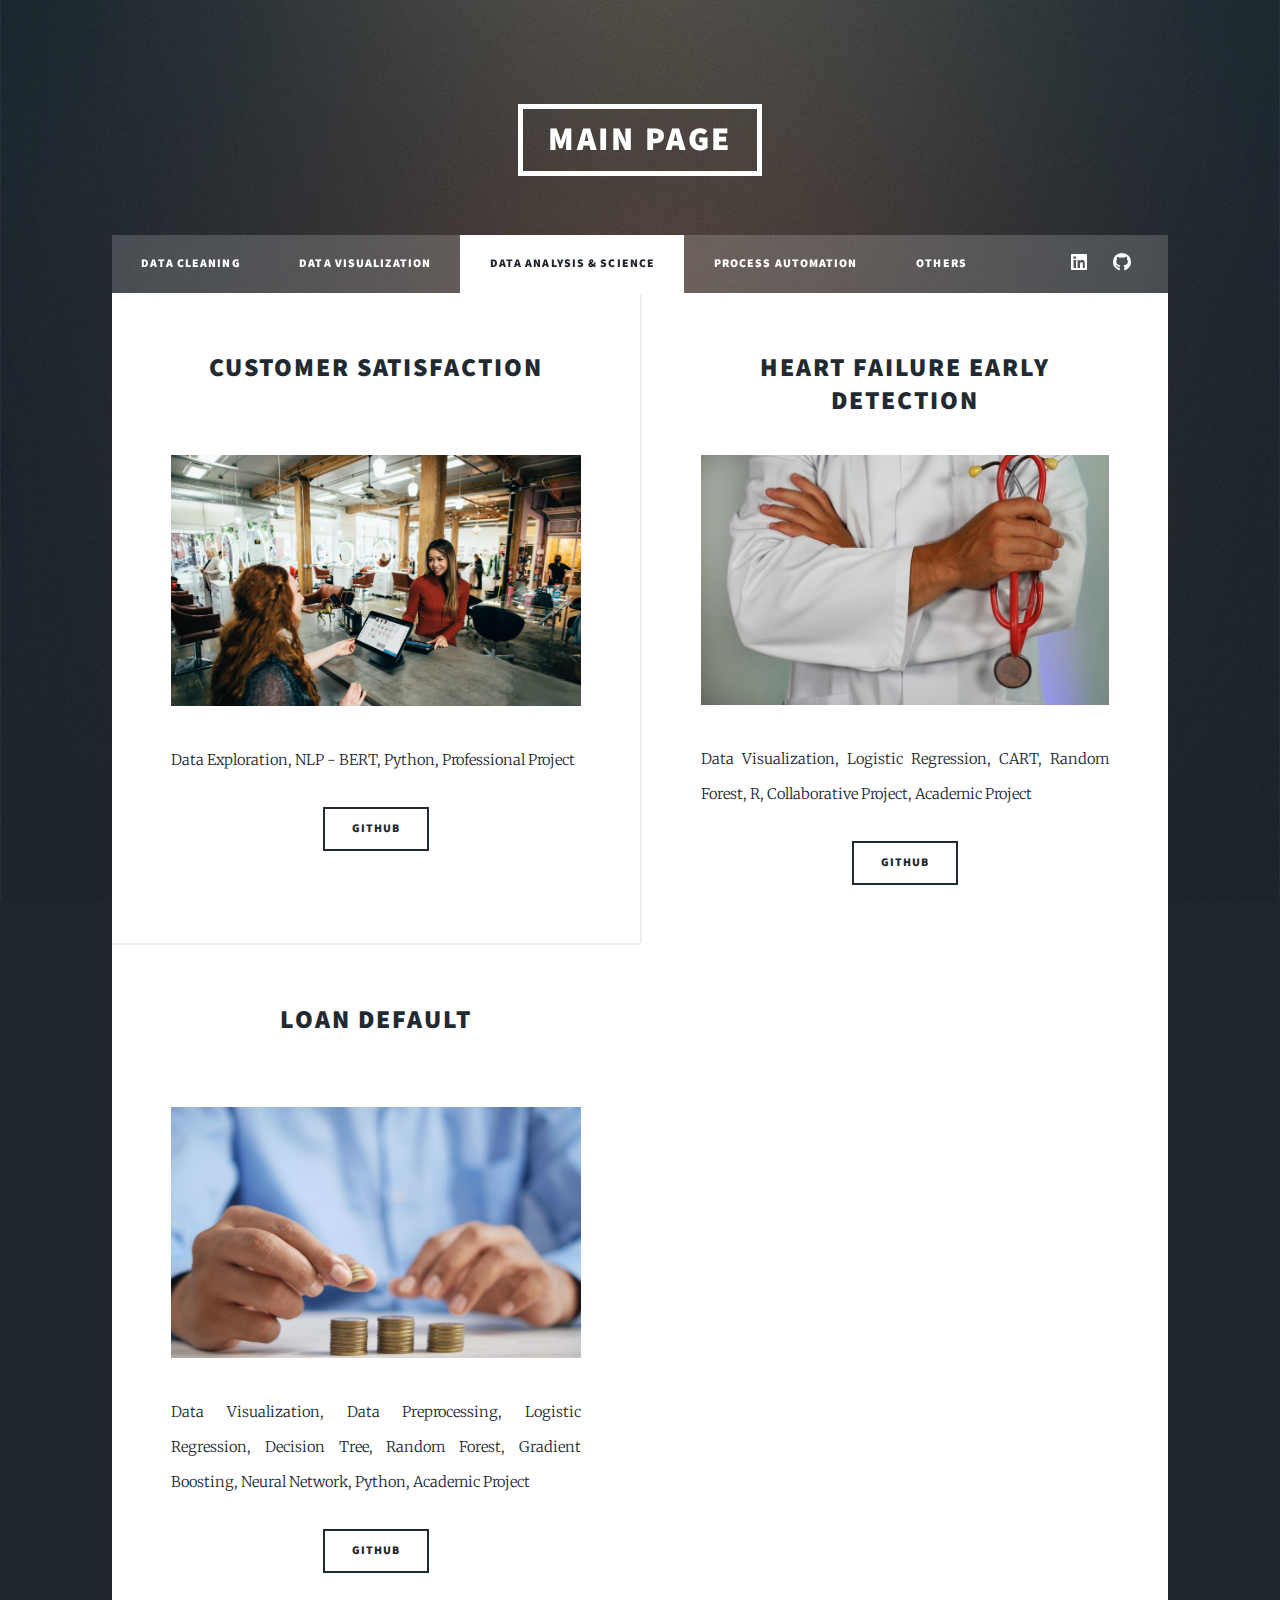
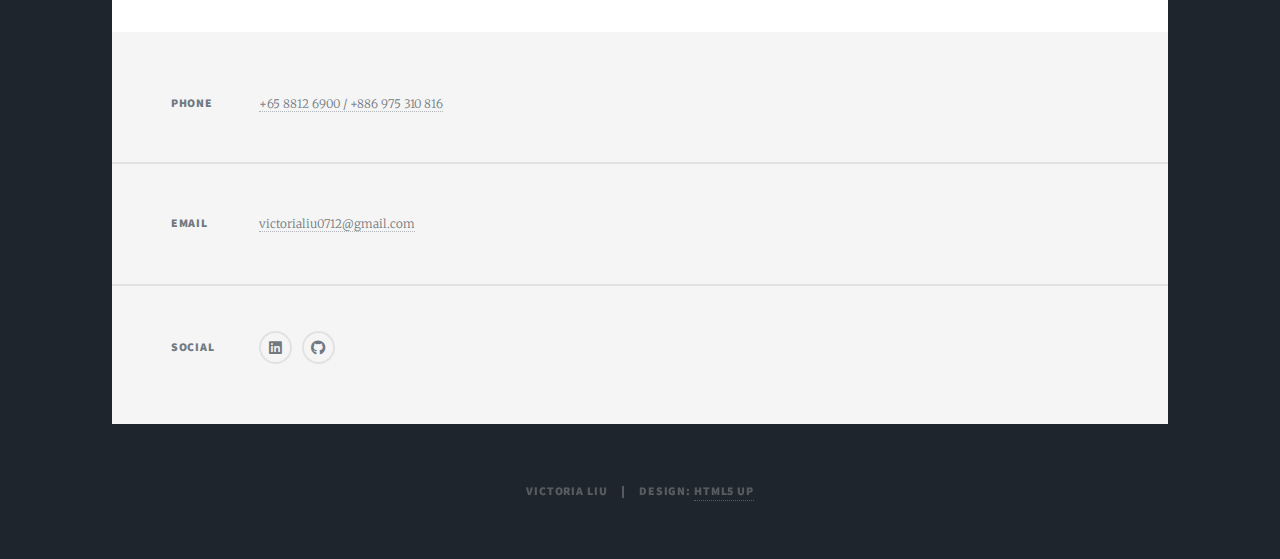
==== commit 37df19bd: "Update Data Analysis & Science.html" ====
--- a/Data Analysis & Science.html
+++ b/Data Analysis & Science.html
@@ -88,7 +88,7 @@
 					<section class="split contact">
 						<section>
 							<h3>Phone</h3>
-							<p><a href="#"> +65 9035 5667 / +886 975 310 816 </a></p>
+							<p><a href="#"> +65 8812 6900 / +886 975 310 816 </a></p>
 						</section>
 						<section>
 							<h3>Email</h3>
@@ -121,4 +121,4 @@
 			<script src="assets/js/main.js"></script>
 
 	</body>
-</html>+</html>
